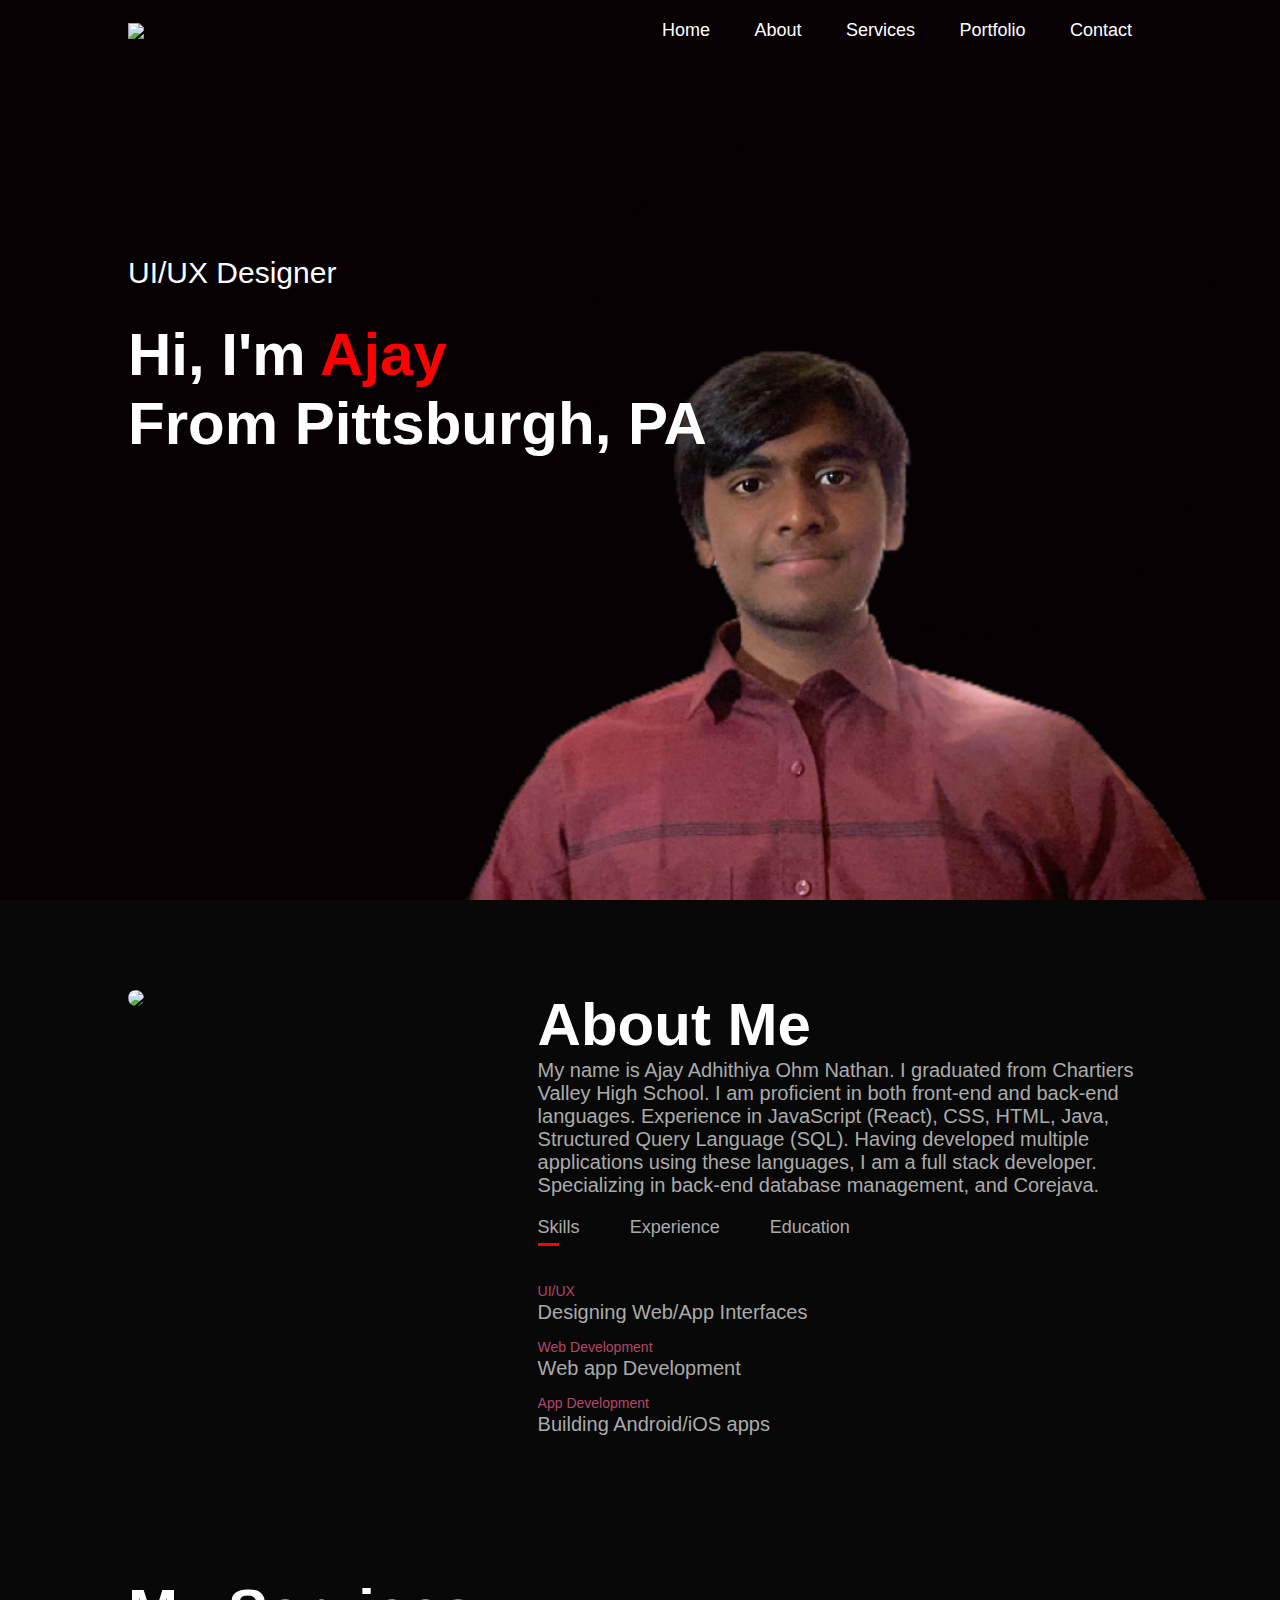
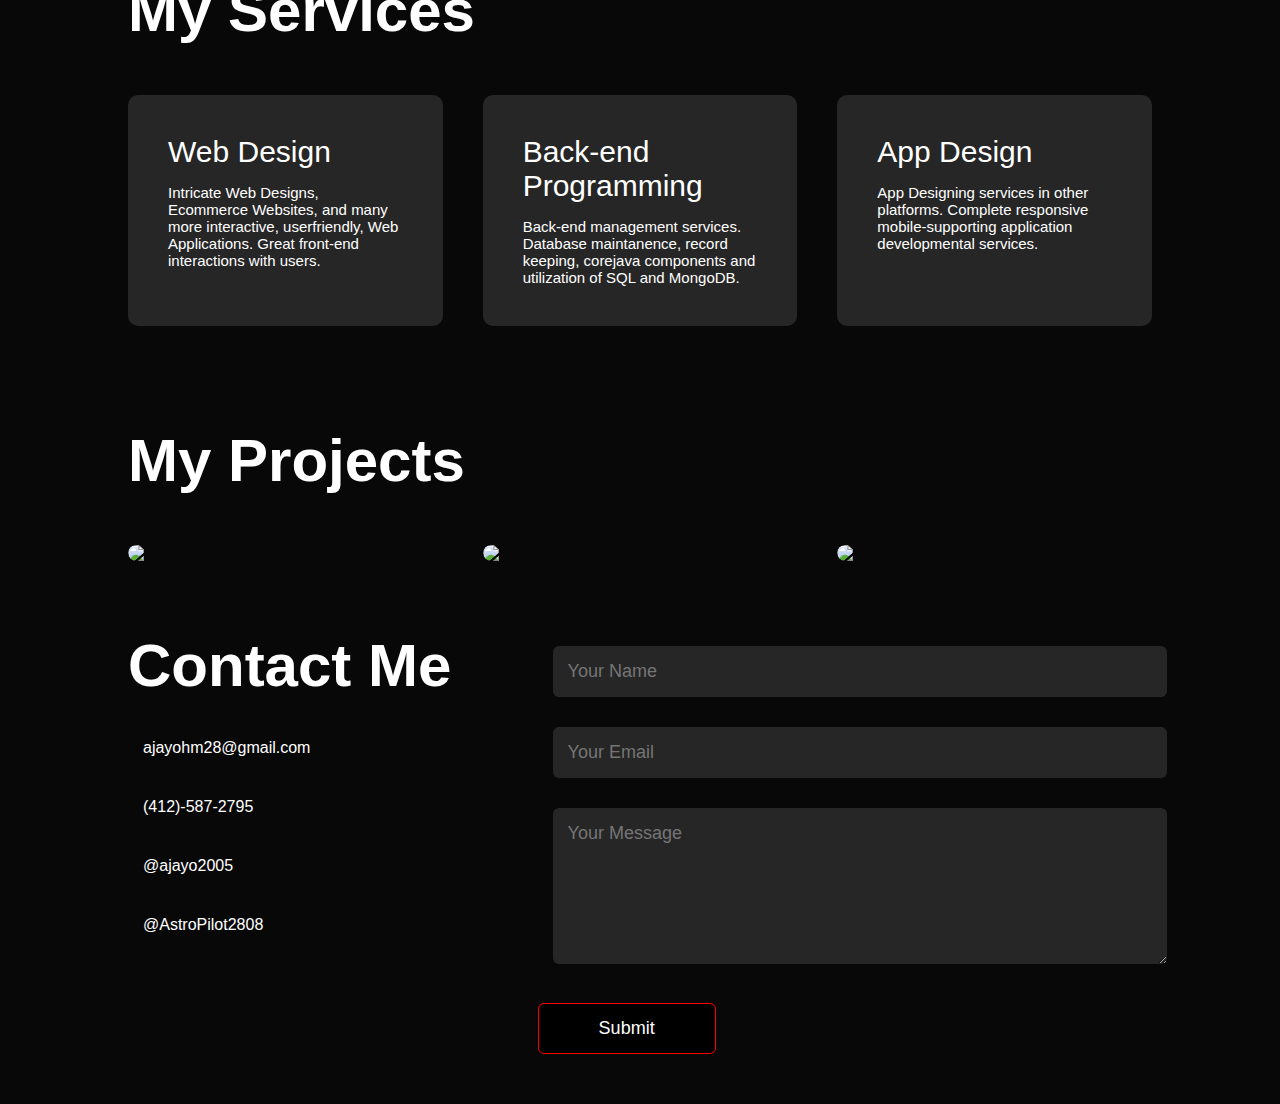
==== index.html @ 287afde4 "weather_app_pic_update" ====
<!DOCTYPE html>
<html lang="en">
    <head>
        <meta charset="UTF-8">
        <meta http-equiv="X-UA-Compatible" content="IE=edge">
        <meta name="viewport" content="width=device-width, initial-scale=1.0">
        <title>Ajay's Portfolio</title>
        <link rel="stylesheet" href="css/style.css">
        <link rel="icon" href="[data-uri]" />
        <!-- Needed for using icons easily from fontawesome.com -->
        <script src="https://kit.fontawesome.com/e09fdc17d7.js" crossorigin="anonymous"></script>        
    </head>
    <body>
        <!-- Home Section -->
        <div id="header">
            <div class="container">
                <nav>
                    <img src="images/Logo.png" class="logo">
                    <!-- ID needed for JavaScript Functions -->
                    <ul id="sidemenu">
                        <!-- After #<id name> that "link" will automatically scroll to that section of the website -->
                        <li><a href="#header">Home</a></li>
                        <li><a href="#about">About</a></li>
                        <li><a href="#services">Services</a></li>
                        <li><a href="#portfolio">Portfolio</a></li>
                        <li><a href="#contact">Contact</a></li>
                        <!-- JavaScript Function Closemenu is called on clicking of the X button -->
                        <i class="fa-solid fa-circle-xmark" onclick="closemenu()"></i>
                    </ul>
                    <!-- JavaScript Function Openmenu is called on clicking of the menu button -->
                    <i class="fa-solid fa-bars" onclick="openmenu()"></i>
                </nav>
                <div class="header-text">
                    <p>UI/UX Designer</p>
                    <h1>Hi, I'm <span>Ajay</span><br>From Pittsburgh, PA</h1>
                </div>
            </div>
        </div>
        <!-- About Section  -->
        <div id="about">
            <div class="container">
                <div class="row">
                    <div class="about-col-1">
                        <img src="images/AboutMe.jpg">
                    </div>
                    <div class="about-col-2">
                        <h1 class="sub-title">About Me</h1>
                        <p>My name is Ajay Adhithiya Ohm Nathan. I graduated from Chartiers Valley High School. I am proficient in both front-end and back-end
                            languages. Experience in JavaScript (React), CSS, HTML, Java, Structured Query Language (SQL). Having developed multiple applications
                            using these languages, I am a full stack developer. Specializing in back-end database management, and Corejava. 
                        </p>
                        <div class="tab-titles">
                            <p class="tab-links active-link" onclick="opentab('skills')">Skills</p>
                            <p class="tab-links" onclick="opentab('experience')">Experience</p>
                            <p class="tab-links" onclick="opentab('education')">Education</p>
                        </div>
                        <div>
                            <div class="tab-contents active-tab" id="skills">
                                <ul>
                                    <li><span>UI/UX</span><br>Designing Web/App Interfaces</li>
                                    <li><span>Web Development</span><br>Web app Development</li>
                                    <li><span>App Development</span><br>Building Android/iOS apps</li>
                                </ul>
                            </div>
                            <div class="tab-contents" id="experience">
                                <ul>
                                    <li><span>2022 - Present</span><br>Designing Applications and Projects self-taught!</li>
                                    <li><span>Short-Term Future</span><br>Portfolio Development with Resume Building</li>
                                    <li><span>Long-Term Future</span><br>Conduct Research and Earn Internships for Further Experience</li>
                                </ul>
                            </div>
                            <div class="tab-contents" id="education">
                                <ul>
                                    <li><span>2020-2023</span><br>Chartiers Valley High School</li>
                                    <li><span>2023-2026</span><br>BS Computer Science from University of Pittsburgh</li>
                                    <li><span>Long-Term Future</span><br>MS Computer Science and MBA Degrees from Carngie Mellon University</li>
                                </ul>
                            </div>
                        </div>
                    </div>
                </div>
            </div>
        </div>
        <!-- Services Section -->
        <div id="services">
            <div class="container">
                <h1 class="sub-title">My Services</h1>
                <div class="services-list">
                    <div>
                        <!-- Icon from Fontawesome -->
                        <i class="fa-sharp fa-solid fa-code"></i>
                        <h2>Web Design</h2>
                        <p>
                            Intricate Web Designs, Ecommerce Websites, and many more interactive, userfriendly, Web Applications. Great front-end interactions
                            with users.
                        </p>
                    </div>
                    <div>
                        <!-- Icon from Fontawesome -->
                        <i class="fa-sharp fa-solid fa-database"></i>
                        <h2>Back-end Programming</h2>
                        <p>
                            Back-end management services. Database maintanence, record keeping, corejava components and utilization of SQL and MongoDB.
                        </p>
                    </div>
                    <div>
                        <!-- Icon from Fontawesome -->
                        <i class="fa-brands fa-app-store"></i>
                        <h2>App Design</h2>
                        <p>
                            App Designing services in other platforms. Complete responsive mobile-supporting application developmental services. 
                        </p>
                    </div>
                </div>
            </div>
        </div>
        <!-- Portfolio Section -->
        <div id="portfolio">
            <div class="container">
                <h1 class="sub-title">My Projects</h1>
                <div class="work-list">
                    <div class="work">
                        <img src="images/Calculator.png" width="700">
                        <div class="layer">
                            <h3>Calculator App</h3>
                            <p>One of my very first creations. A simple calculator.</p>
                            <a href="https://ajayscalculator.netlify.app/" target="_blank"><i class="fas fa-external-link-alt"></i></a>
                        </div>
                    </div>
                    <div class="work">
                        <img src="images/Work2.png" width="700">
                        <div class="layer">
                            <h3>Stopwatch</h3>
                            <p>My very first project using React JS. A basic stopwatch with high precision.</p>
                            <a href="https://ajaysstopwatch.netlify.app/" target="_blank"><i class="fas fa-external-link-alt"></i></a>
                        </div>
                    </div>
                    <div class="work">
                        <img src="images/weatherappfinalize.png" width="700">
                        <div class="layer">
                            <h3>Weather App</h3>
                            <p>A complex react project utilizing REST APIs and includes TailWind CSS for styling.</p>
                            <a href="https://ajaysweather.netlify.app/" target="_blank"><i class="fas fa-external-link-alt"></i></a>
                        </div>
                    </div>
                </div>
            </div>
        </div>
<!-- Contact Section -->
<div id="contact">
    <div class="container">
        <div class="row">
            <div class="contact-left">
                <h1 class="sub-title">Contact Me</h1>
                <p><i class="fa-solid fa-envelope"></i>  ajayohm28@gmail.com</p>
                <p><i class="fa-solid fa-phone"></i>  (412)-587-2795</p>
                <p><i class="fa-brands fa-snapchat"></i>  @ajayo2005</p>
                <a href="https://github.com/AstroPilot2808" target="_blank"><p><i class="fa-brands fa-github"></i>  @AstroPilot2808</p></a>
            </div>
            <div class="contact-right">
                <form name="submit-to-google-sheet">
                    <input type="text" name="Name" placeholder="Your Name" required>
                    <input type="email" name="Email" placeholder="Your Email" required>
                    <textarea name="Message" rows="6" placeholder="Your Message"></textarea>
                    <button type="submit" class="btn btn2">Submit</button>
                </form>
                <span id="msg"></span>
            </div>
        </div>
    </div>
    <div class="copyright">
        <p></p>
    </div>
</div>
<!-- Linking to JavaScript File -->
<script src="scripts\responsive.js" type="text/javascript"></script>
</body>
</html>
---- css/style.css ----
*{
    margin: 0;
    padding: 0;
    font-family: 'Poppins', sans-serif;
    box-sizing: border-box;
}
/* Used for smooth scrolling when clicking on Nav Buttons */
html{
    scroll-behavior: smooth;
}
body{
    background: #080808;
    color: #fff;
}

/* Home Section Styling */
/* Header ID includes parallax effect for Main BG Picture*/
#header{
    width: 100%;
    height: 100vh;
    background-image: url(MainBG.jpg); 
    background-size: cover;
    background-position:center;
    background-attachment: fixed;
    background-repeat: no-repeat;
}
.container{
    padding: 10px 10%;

}

nav{
    display: flex;
    align-items:center;
    justify-content: space-between;
    flex-wrap: wrap;

}
.logo{
    width: 400px;
}
nav ul li{
    display: inline-block;
    list-style: none;
    margin: 10px 20px;
}
nav ul li a{
    color: white;
    text-decoration: none;
    font-size: 18px;
    position:relative;
}
nav ul li a::after{
    content: '';
    width: 0;
    /* Width is 0 percent so that line is hidden until hovered over */
    height: 3px;
    background: #ff004f;
    position: absolute;
    left:0;
    bottom: -6px;
    transition: 0.5s;
    /* We use transition so that hover animation is smooth */
}
nav ul li a:hover::after{
    width:100%
    /* Now line will be visible */
}
.header-text{
    margin-top: 20%;
    font-size: 30px;
}
.header-text h1{
    font-size: 60px;
    margin-top: 30px;
}
.header-text h1 span{
    color: red;

}

/* About Section Styling */
#about{
    padding: 80px 0;
    color: #ababab;
}
.row{
    display: flex;
    justify-content: space-between;
    flex-wrap: wrap;
}
.about-col-1{
    flex-basis: 35%;
}
.about-col-1 img{
    width: 100%;
    border-radius: 15px;
}
.about-col-2{
    flex-basis: 60%;
    font-size: 20px;

}
.sub-title{
    font-size: 60px;
    font-weight: 600;
    color: white;
}
.tab-titles{
    display: flex;
    margin: 20px 0 40px;
}
.tab-links{
    margin-right: 50px;
    font-size: 18px;
    font-weight: 500;
    cursor: pointer;
    position: relative;
}
.tab-links::after{
    content: '';
    width: 0;
    height: 3px;
    background: red;
    position: absolute;
    left: 0;
    bottom: -8px;
    transition: 0.5s;
}
.tab-links.active-link::after{
    width: 50%;
}
.tab-contents ul li{
    list-style: none;
    margin: 10px 0;
}
.tab-contents ul li span{
    color: #b54769;
    font-size: 14px;
}
.tab-contents{
    display: none;
}
.tab-contents.active-tab{
    display: block;
}
/* Services Section Styling */
#services{
    padding: 30px 0;
}
.services-list{
    display: grid;
    grid-template-columns: repeat(auto-fit, minmax(250px, 1fr));
    grid-gap: 40px;
    margin-top: 50px;
}
.services-list div{
    background: #262626;
    padding: 40px;
    font-size: 13px;
    font-weight: 300;
    border-radius: 10px;
    transition: background-color 0.5s, transform 0.5s
}
.services-list div i{
    font-size: 50px;
    margin-bottom: 30px;
}
.services-list div h2{
    font-size: 30px;
    font-weight: 500;
    margin-bottom: 15px;
}
.services-list div p{
    text-decoration: none;
    color: #fff;
    font-size: 15px;
}
.services-list div a{
    text-decoration: none;
    color: #fff;
    font-size: 15px;
    margin-top: 20px;
    display: inline-block;
}
.services-list div:hover{
    background-color: #ff004f;
    transform: translateY(-10px)
}
/* Portfolio Section Styling */
#portfolio{
    padding: 50px 0;

}
.work-list{
    display: grid;
    grid-template-columns: repeat(auto-fit, minmax(250px, 1fr));
    grid-gap: 40px;
    margin-top: 50px;
}
.work{
    border-radius: 10px;
    position:relative;
    overflow:hidden;
}
.work img{
    width: 100%;
    border-radius: 10px;
    display: block;
    transition: transform 0.5s;
}
.work:hover img{
    transform: scale(1.1);
}
.layer{
    width: 100%;
    height: 0;
    background: linear-gradient(rgba(0,0,0,0.6), #ff004f);
    border-radius: 10px;
    position: absolute;
    left: 0;
    bottom: 0;
    overflow: hidden;
    display: flex;
    align-items: center;
    justify-content: center;
    flex-direction: column;
    padding: 0 40px;
    text-align: center;
    font-size: 14px;
    transition: height 0.5s;
}
.layer h3{
    font-weight: 500;
    margin-bottom: 20px;
    font-size: 30px;

}
.layer p{
    font-size: 20px;
}
.layer a{
    margin-top: 20px;
    color: red;
    text-decoration: none;
    font-size: 18px;
    line-height:60px;
    background: #fff;
    width: 60px;
    height: 60px;
    border-radius: 50%;
    text-align: center;
}
.work:hover .layer{
    height: 100%;
}
.btn{
    display: block;
    margin: 50px auto;
    width: fit-content;
    border: 1px solid red;
    padding: 14px 50px;
    border-radius: 6px;
    text-decoration: none;
    color: white;
    background-color: black;
    transition: background 0.5s;
}
.btn:hover{
    background: red;

}
.btn.btn2{
    display: inline-block;
}
/* Contact Styling Section */
.contact-left{
    flex-basis: 35%;
}
.contact-right{
    flex-basis: 60%;
}
.contact-left p{
    margin-top: 30px;
}
.contact-left i{
    color: red;
    margin-right: 15px;
    font-size: 25px;
}
.contact-left a{
    text-decoration: none;
    color: white;
}
contact-right{
    width: 100%;
}
form input, form textarea{
    width: 100%;
    border: 0;
    outline: none;
    background: #262626;
    padding: 15px;
    margin: 15px;
    color: #fff;
    font-size: 18px;
    border-radius: 6px;
}
form .btn2{
    padding: 14px 60px;
    font-size: 18px;
    margin-top: 20px;
    cursor: pointer;
}
/* CSS For Small Screen (Mobiles) */
nav .fa-solid{
    display: none;
}

@media only screen and (max-width: 600px){
    #header{
        background-image: url(PhoneBG.jpg);
        /*To Turn off Parallax Scrolling for tablets and phones due to issues!*/
        background-attachment: scroll;
    }
    #header img{
        width: 250px;
    }
    .header-text{
        margin-top: 100%;
        font-size: 16px;
    }
    .header-text h1{
        font-size: 30px;
    }
    nav .fa-solid{
        font-size: 25px;
        display: block;
    }
    nav ul{
        background: red;
        position: fixed;
        top: 0;
        /* Width is 200px, so by adding right: -200, the menu will move right 200px and make it hidden */
        right: -160px;
        width: 160px;
        height: 100vh;
        padding-top: 50px;
        z-index: 2;
        transition: right 0.5s;

    }
    nav ul li{
        display: block;
        margin: 25px;
    }
    nav ul .fa-solid{
        position: absolute;
        top: 25px;
        left: 25px;
        cursor: pointer;
    }
    sub-title{
        font-size: 40px;
    }
    .about-col-1, .about-col-2{
        flex-basis: 100%;

    }
    .about-col-1{
        margin-bottom: 30px;
    }
    .about-col-2{
        font-size: 14px;
    }
    .tab-links{
        font-size: 16px;
        margin-right: 20px;
    }
    .contact-left, .contact-right{
        flex-basis: 100%;
    }
}
#msg{
    color: #61b752;
    margin-top: -40px;
    display: block;
}
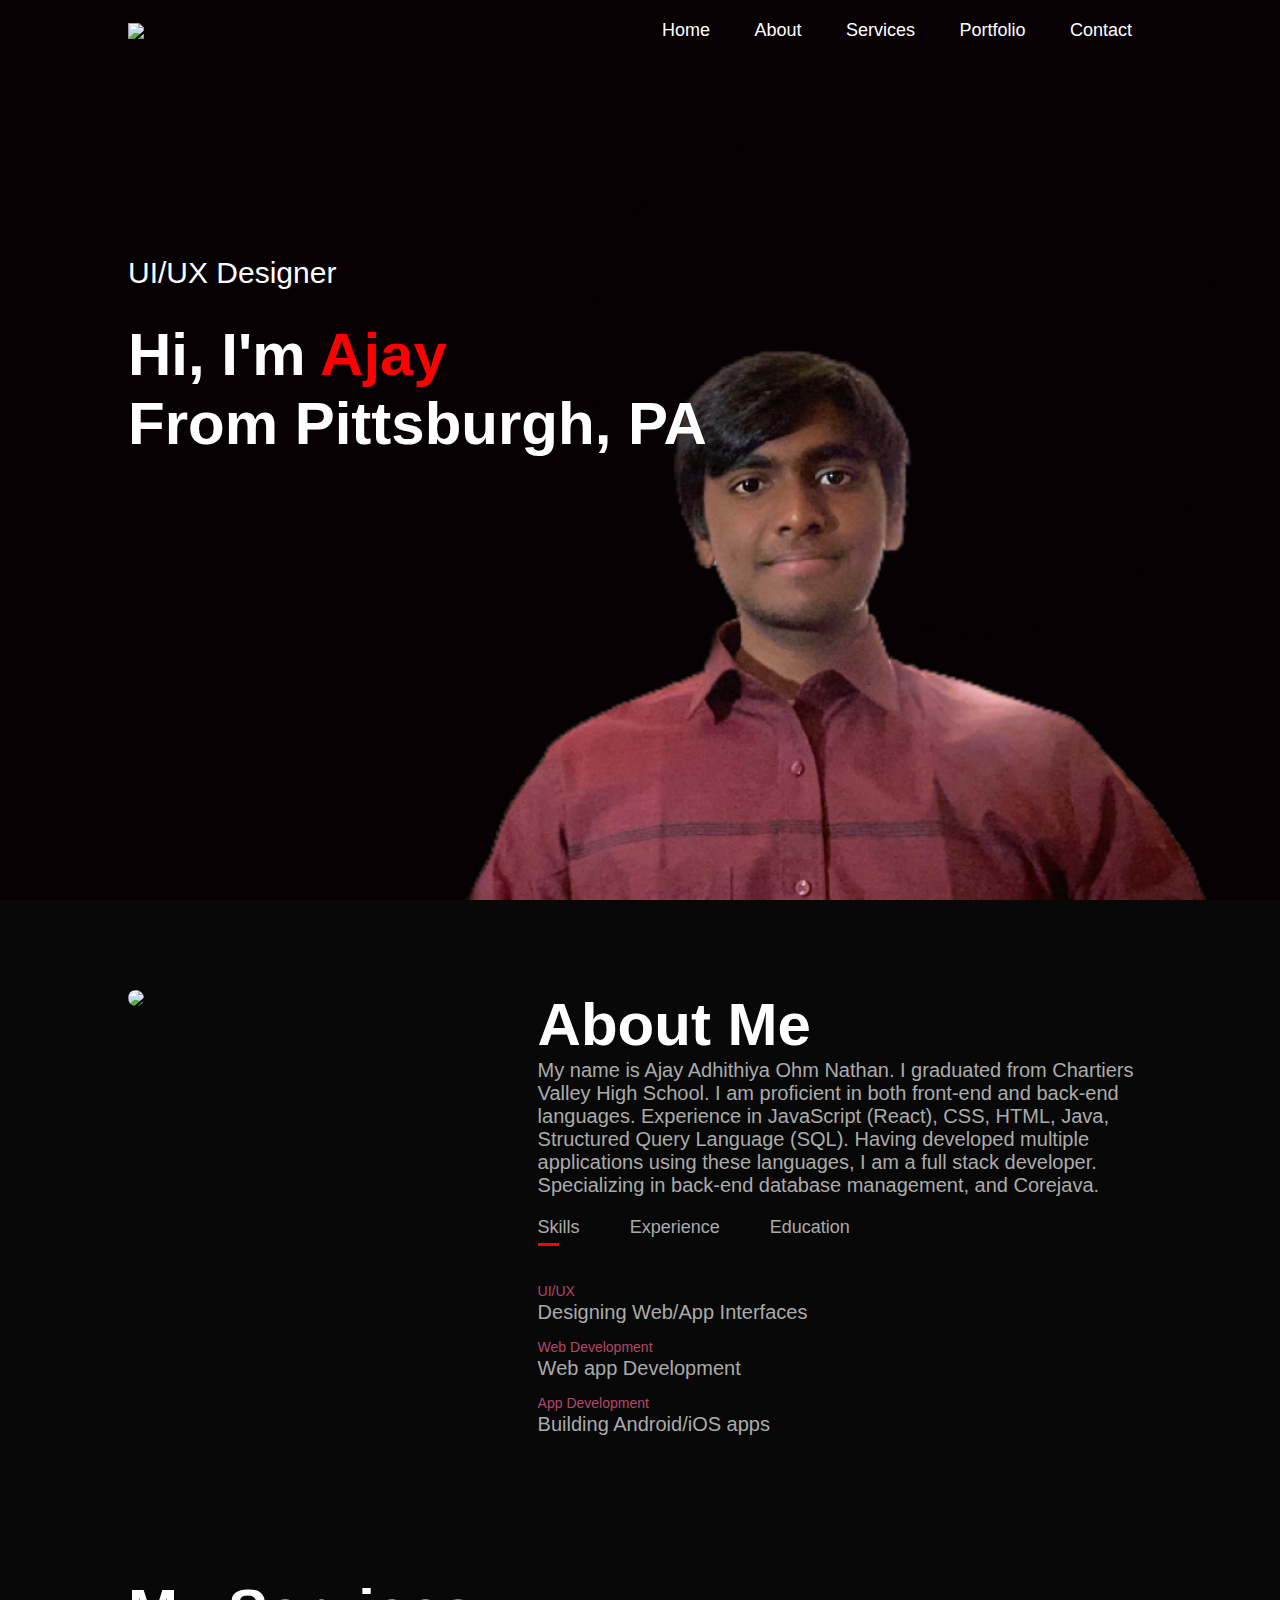
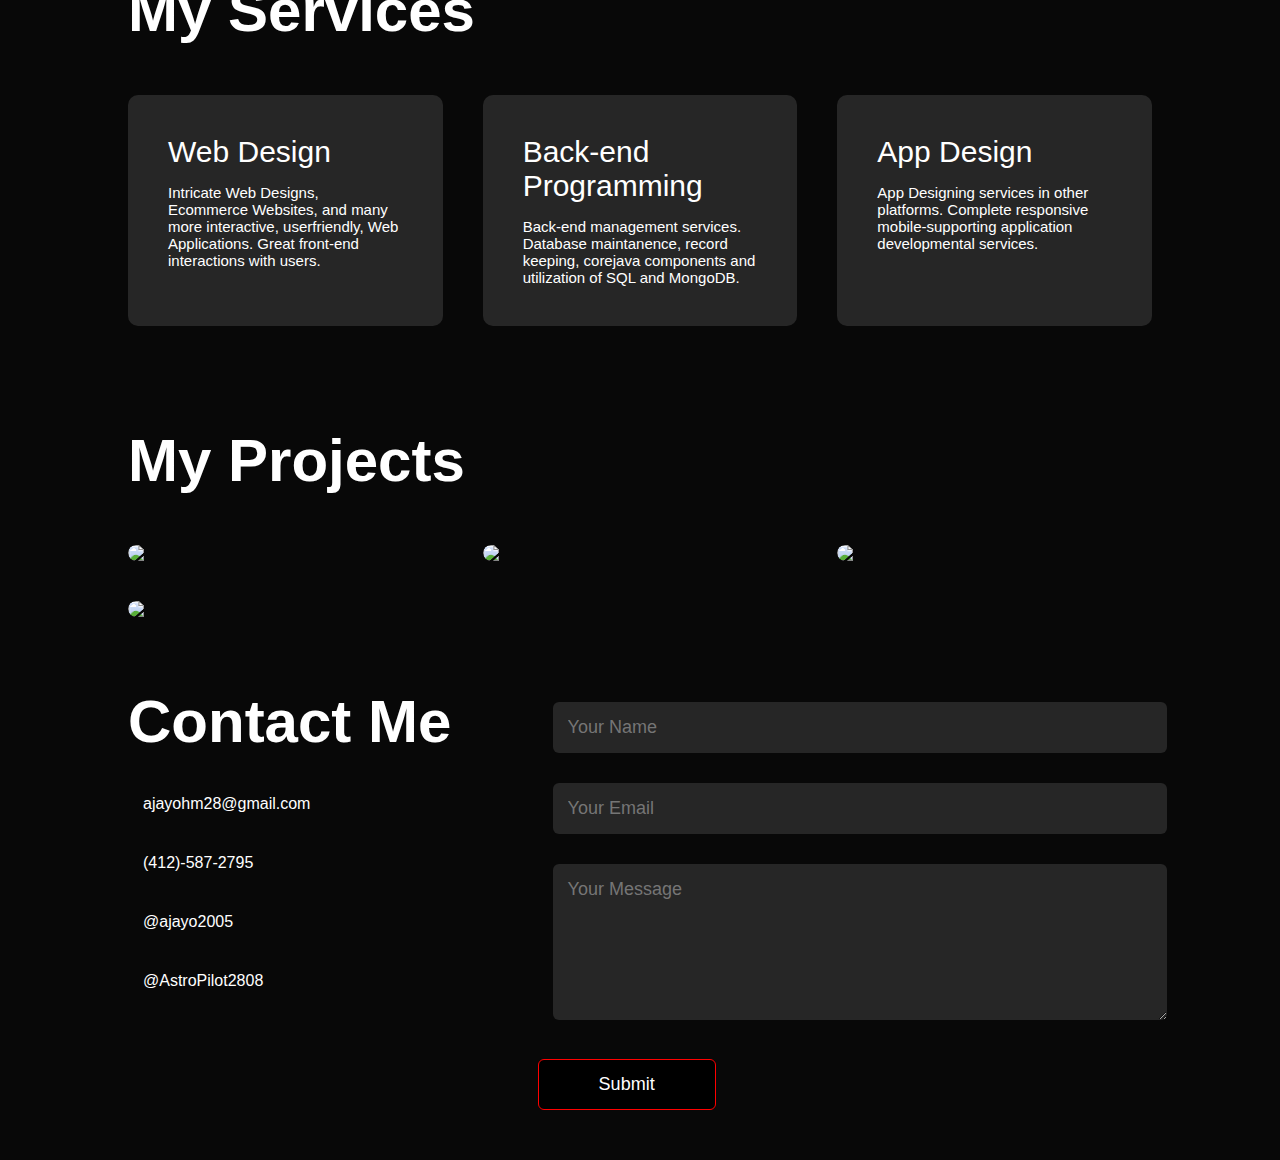
==== commit 02f5c194: "tacademy_pic_update" ====
--- a/index.html
+++ b/index.html
@@ -143,6 +143,14 @@
                             <a href="https://ajaysweather.netlify.app/" target="_blank"><i class="fas fa-external-link-alt"></i></a>
                         </div>
                     </div>
+                    <div class="work">
+                        <img src="images/tacademy.png" width="700">
+                        <div class="layer">
+                            <h3>TAcademy</h3>
+                            <p>Educational WebTool to bring education to every child. Under development...</p>
+                            <a href="https://tacademy.netlify.app/" target="_blank"><i class="fas fa-external-link-alt"></i></a>
+                        </div>
+                    </div>
                 </div>
             </div>
         </div>
--- a/css/style.css
+++ b/css/style.css
@@ -192,12 +192,13 @@
     padding: 50px 0;
 
 }
-.work-list{
+.work-list {
     display: grid;
-    grid-template-columns: repeat(auto-fit, minmax(250px, 1fr));
+    grid-template-columns: repeat(3, minmax(250px, 1fr)); /* Update column count to 3 */
     grid-gap: 40px;
     margin-top: 50px;
-}
+  }
+  
 .work{
     border-radius: 10px;
     position:relative;
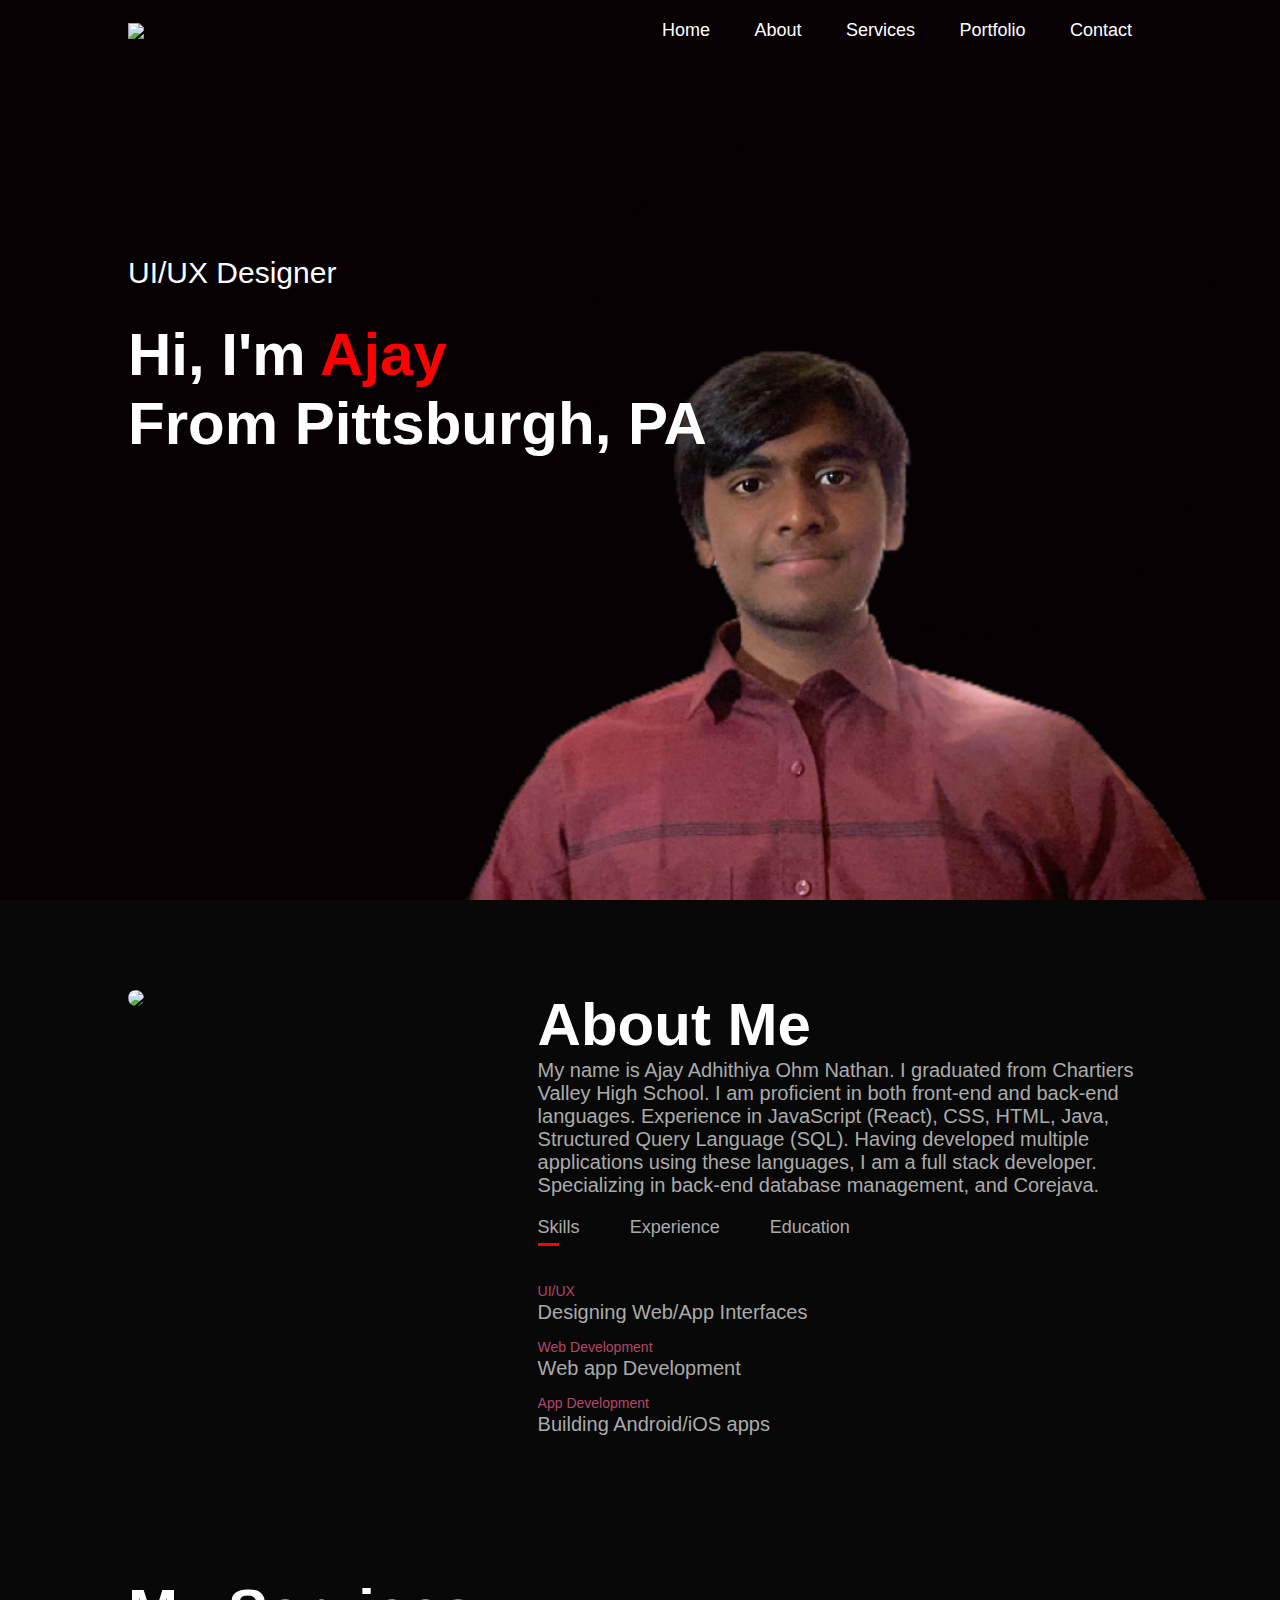
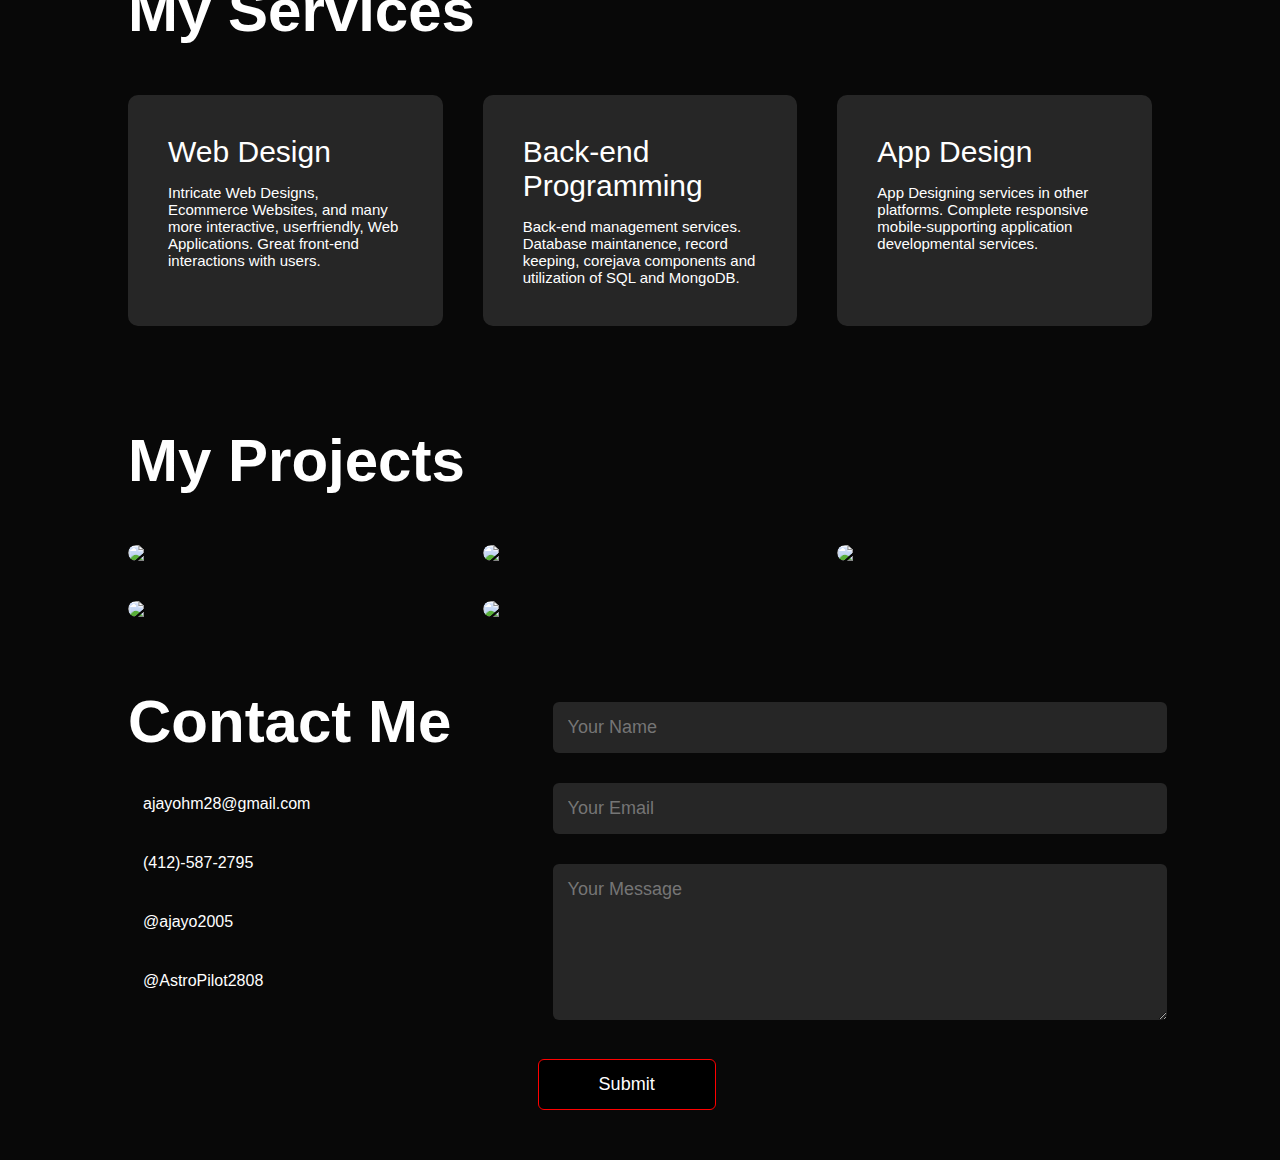
==== commit 36fa1a8e: "aprlstats_page_update" ====
--- a/index.html
+++ b/index.html
@@ -1,186 +1,213 @@
 <!DOCTYPE html>
 <html lang="en">
-    <head>
-        <meta charset="UTF-8">
-        <meta http-equiv="X-UA-Compatible" content="IE=edge">
-        <meta name="viewport" content="width=device-width, initial-scale=1.0">
-        <title>Ajay's Portfolio</title>
-        <link rel="stylesheet" href="css/style.css">
-        <link rel="icon" href="[data-uri]" />
-        <!-- Needed for using icons easily from fontawesome.com -->
-        <script src="https://kit.fontawesome.com/e09fdc17d7.js" crossorigin="anonymous"></script>        
-    </head>
-    <body>
-        <!-- Home Section -->
-        <div id="header">
-            <div class="container">
-                <nav>
-                    <img src="images/Logo.png" class="logo">
-                    <!-- ID needed for JavaScript Functions -->
-                    <ul id="sidemenu">
-                        <!-- After #<id name> that "link" will automatically scroll to that section of the website -->
-                        <li><a href="#header">Home</a></li>
-                        <li><a href="#about">About</a></li>
-                        <li><a href="#services">Services</a></li>
-                        <li><a href="#portfolio">Portfolio</a></li>
-                        <li><a href="#contact">Contact</a></li>
-                        <!-- JavaScript Function Closemenu is called on clicking of the X button -->
-                        <i class="fa-solid fa-circle-xmark" onclick="closemenu()"></i>
-                    </ul>
-                    <!-- JavaScript Function Openmenu is called on clicking of the menu button -->
-                    <i class="fa-solid fa-bars" onclick="openmenu()"></i>
-                </nav>
-                <div class="header-text">
-                    <p>UI/UX Designer</p>
-                    <h1>Hi, I'm <span>Ajay</span><br>From Pittsburgh, PA</h1>
-                </div>
-            </div>
-        </div>
-        <!-- About Section  -->
-        <div id="about">
-            <div class="container">
-                <div class="row">
-                    <div class="about-col-1">
-                        <img src="images/AboutMe.jpg">
-                    </div>
-                    <div class="about-col-2">
-                        <h1 class="sub-title">About Me</h1>
-                        <p>My name is Ajay Adhithiya Ohm Nathan. I graduated from Chartiers Valley High School. I am proficient in both front-end and back-end
-                            languages. Experience in JavaScript (React), CSS, HTML, Java, Structured Query Language (SQL). Having developed multiple applications
-                            using these languages, I am a full stack developer. Specializing in back-end database management, and Corejava. 
-                        </p>
-                        <div class="tab-titles">
-                            <p class="tab-links active-link" onclick="opentab('skills')">Skills</p>
-                            <p class="tab-links" onclick="opentab('experience')">Experience</p>
-                            <p class="tab-links" onclick="opentab('education')">Education</p>
+
+<head>
+    <meta charset="UTF-8">
+    <meta http-equiv="X-UA-Compatible" content="IE=edge">
+    <meta name="viewport" content="width=device-width, initial-scale=1.0">
+    <title>Ajay's Portfolio</title>
+    <link rel="stylesheet" href="css/style.css">
+    <link rel="icon"
+        href="[data-uri]" />
+    <!-- Needed for using icons easily from fontawesome.com -->
+    <script src="https://kit.fontawesome.com/e09fdc17d7.js" crossorigin="anonymous"></script>
+</head>
+
+<body>
+    <!-- Home Section -->
+    <div id="header">
+        <div class="container">
+            <nav>
+                <img src="images/Logo.png" class="logo">
+                <!-- ID needed for JavaScript Functions -->
+                <ul id="sidemenu">
+                    <!-- After #<id name> that "link" will automatically scroll to that section of the website -->
+                    <li><a href="#header">Home</a></li>
+                    <li><a href="#about">About</a></li>
+                    <li><a href="#services">Services</a></li>
+                    <li><a href="#portfolio">Portfolio</a></li>
+                    <li><a href="#contact">Contact</a></li>
+                    <!-- JavaScript Function Closemenu is called on clicking of the X button -->
+                    <i class="fa-solid fa-circle-xmark" onclick="closemenu()"></i>
+                </ul>
+                <!-- JavaScript Function Openmenu is called on clicking of the menu button -->
+                <i class="fa-solid fa-bars" onclick="openmenu()"></i>
+            </nav>
+            <div class="header-text">
+                <p>UI/UX Designer</p>
+                <h1>Hi, I'm <span>Ajay</span><br>From Pittsburgh, PA</h1>
+            </div>
+        </div>
+    </div>
+    <!-- About Section  -->
+    <div id="about">
+        <div class="container">
+            <div class="row">
+                <div class="about-col-1">
+                    <img src="images/AboutMe.jpg">
+                </div>
+                <div class="about-col-2">
+                    <h1 class="sub-title">About Me</h1>
+                    <p>My name is Ajay Adhithiya Ohm Nathan. I graduated from Chartiers Valley High School. I am
+                        proficient in both front-end and back-end
+                        languages. Experience in JavaScript (React), CSS, HTML, Java, Structured Query Language (SQL).
+                        Having developed multiple applications
+                        using these languages, I am a full stack developer. Specializing in back-end database
+                        management, and Corejava.
+                    </p>
+                    <div class="tab-titles">
+                        <p class="tab-links active-link" onclick="opentab('skills')">Skills</p>
+                        <p class="tab-links" onclick="opentab('experience')">Experience</p>
+                        <p class="tab-links" onclick="opentab('education')">Education</p>
+                    </div>
+                    <div>
+                        <div class="tab-contents active-tab" id="skills">
+                            <ul>
+                                <li><span>UI/UX</span><br>Designing Web/App Interfaces</li>
+                                <li><span>Web Development</span><br>Web app Development</li>
+                                <li><span>App Development</span><br>Building Android/iOS apps</li>
+                            </ul>
                         </div>
-                        <div>
-                            <div class="tab-contents active-tab" id="skills">
-                                <ul>
-                                    <li><span>UI/UX</span><br>Designing Web/App Interfaces</li>
-                                    <li><span>Web Development</span><br>Web app Development</li>
-                                    <li><span>App Development</span><br>Building Android/iOS apps</li>
-                                </ul>
-                            </div>
-                            <div class="tab-contents" id="experience">
-                                <ul>
-                                    <li><span>2022 - Present</span><br>Designing Applications and Projects self-taught!</li>
-                                    <li><span>Short-Term Future</span><br>Portfolio Development with Resume Building</li>
-                                    <li><span>Long-Term Future</span><br>Conduct Research and Earn Internships for Further Experience</li>
-                                </ul>
-                            </div>
-                            <div class="tab-contents" id="education">
-                                <ul>
-                                    <li><span>2020-2023</span><br>Chartiers Valley High School</li>
-                                    <li><span>2023-2026</span><br>BS Computer Science from University of Pittsburgh</li>
-                                    <li><span>Long-Term Future</span><br>MS Computer Science and MBA Degrees from Carngie Mellon University</li>
-                                </ul>
-                            </div>
+                        <div class="tab-contents" id="experience">
+                            <ul>
+                                <li><span>2022 - Present</span><br>Designing Applications and Projects self-taught!</li>
+                                <li><span>Short-Term Future</span><br>Portfolio Development with Resume Building</li>
+                                <li><span>Long-Term Future</span><br>Conduct Research and Earn Internships for Further
+                                    Experience</li>
+                            </ul>
                         </div>
-                    </div>
-                </div>
-            </div>
-        </div>
-        <!-- Services Section -->
-        <div id="services">
-            <div class="container">
-                <h1 class="sub-title">My Services</h1>
-                <div class="services-list">
-                    <div>
-                        <!-- Icon from Fontawesome -->
-                        <i class="fa-sharp fa-solid fa-code"></i>
-                        <h2>Web Design</h2>
-                        <p>
-                            Intricate Web Designs, Ecommerce Websites, and many more interactive, userfriendly, Web Applications. Great front-end interactions
-                            with users.
-                        </p>
-                    </div>
-                    <div>
-                        <!-- Icon from Fontawesome -->
-                        <i class="fa-sharp fa-solid fa-database"></i>
-                        <h2>Back-end Programming</h2>
-                        <p>
-                            Back-end management services. Database maintanence, record keeping, corejava components and utilization of SQL and MongoDB.
-                        </p>
-                    </div>
-                    <div>
-                        <!-- Icon from Fontawesome -->
-                        <i class="fa-brands fa-app-store"></i>
-                        <h2>App Design</h2>
-                        <p>
-                            App Designing services in other platforms. Complete responsive mobile-supporting application developmental services. 
-                        </p>
-                    </div>
-                </div>
-            </div>
-        </div>
-        <!-- Portfolio Section -->
-        <div id="portfolio">
-            <div class="container">
-                <h1 class="sub-title">My Projects</h1>
-                <div class="work-list">
-                    <div class="work">
-                        <img src="images/Calculator.png" width="700">
-                        <div class="layer">
-                            <h3>Calculator App</h3>
-                            <p>One of my very first creations. A simple calculator.</p>
-                            <a href="https://ajayscalculator.netlify.app/" target="_blank"><i class="fas fa-external-link-alt"></i></a>
+                        <div class="tab-contents" id="education">
+                            <ul>
+                                <li><span>2020-2023</span><br>Chartiers Valley High School</li>
+                                <li><span>2023-2026</span><br>BS Computer Science from University of Pittsburgh</li>
+                                <li><span>Long-Term Future</span><br>MS Computer Science and MBA Degrees from Carngie
+                                    Mellon University</li>
+                            </ul>
                         </div>
                     </div>
-                    <div class="work">
-                        <img src="images/Work2.png" width="700">
-                        <div class="layer">
-                            <h3>Stopwatch</h3>
-                            <p>My very first project using React JS. A basic stopwatch with high precision.</p>
-                            <a href="https://ajaysstopwatch.netlify.app/" target="_blank"><i class="fas fa-external-link-alt"></i></a>
-                        </div>
-                    </div>
-                    <div class="work">
-                        <img src="images/weatherappfinalize.png" width="700">
-                        <div class="layer">
-                            <h3>Weather App</h3>
-                            <p>A complex react project utilizing REST APIs and includes TailWind CSS for styling.</p>
-                            <a href="https://ajaysweather.netlify.app/" target="_blank"><i class="fas fa-external-link-alt"></i></a>
-                        </div>
-                    </div>
-                    <div class="work">
-                        <img src="images/tacademy.png" width="700">
-                        <div class="layer">
-                            <h3>TAcademy</h3>
-                            <p>Educational WebTool to bring education to every child. Under development...</p>
-                            <a href="https://tacademy.netlify.app/" target="_blank"><i class="fas fa-external-link-alt"></i></a>
-                        </div>
-                    </div>
-                </div>
-            </div>
-        </div>
-<!-- Contact Section -->
-<div id="contact">
-    <div class="container">
-        <div class="row">
-            <div class="contact-left">
-                <h1 class="sub-title">Contact Me</h1>
-                <p><i class="fa-solid fa-envelope"></i>  ajayohm28@gmail.com</p>
-                <p><i class="fa-solid fa-phone"></i>  (412)-587-2795</p>
-                <p><i class="fa-brands fa-snapchat"></i>  @ajayo2005</p>
-                <a href="https://github.com/AstroPilot2808" target="_blank"><p><i class="fa-brands fa-github"></i>  @AstroPilot2808</p></a>
-            </div>
-            <div class="contact-right">
-                <form name="submit-to-google-sheet">
-                    <input type="text" name="Name" placeholder="Your Name" required>
-                    <input type="email" name="Email" placeholder="Your Email" required>
-                    <textarea name="Message" rows="6" placeholder="Your Message"></textarea>
-                    <button type="submit" class="btn btn2">Submit</button>
-                </form>
-                <span id="msg"></span>
-            </div>
-        </div>
-    </div>
-    <div class="copyright">
-        <p></p>
-    </div>
-</div>
-<!-- Linking to JavaScript File -->
-<script src="scripts\responsive.js" type="text/javascript"></script>
+                </div>
+            </div>
+        </div>
+    </div>
+    <!-- Services Section -->
+    <div id="services">
+        <div class="container">
+            <h1 class="sub-title">My Services</h1>
+            <div class="services-list">
+                <div>
+                    <!-- Icon from Fontawesome -->
+                    <i class="fa-sharp fa-solid fa-code"></i>
+                    <h2>Web Design</h2>
+                    <p>
+                        Intricate Web Designs, Ecommerce Websites, and many more interactive, userfriendly, Web
+                        Applications. Great front-end interactions
+                        with users.
+                    </p>
+                </div>
+                <div>
+                    <!-- Icon from Fontawesome -->
+                    <i class="fa-sharp fa-solid fa-database"></i>
+                    <h2>Back-end Programming</h2>
+                    <p>
+                        Back-end management services. Database maintanence, record keeping, corejava components and
+                        utilization of SQL and MongoDB.
+                    </p>
+                </div>
+                <div>
+                    <!-- Icon from Fontawesome -->
+                    <i class="fa-brands fa-app-store"></i>
+                    <h2>App Design</h2>
+                    <p>
+                        App Designing services in other platforms. Complete responsive mobile-supporting application
+                        developmental services.
+                    </p>
+                </div>
+            </div>
+        </div>
+    </div>
+    <!-- Portfolio Section -->
+    <div id="portfolio">
+        <div class="container">
+            <h1 class="sub-title">My Projects</h1>
+            <div class="work-list">
+                <div class="work">
+                    <img src="images/Calculator.png" width="700">
+                    <div class="layer">
+                        <h3>Calculator App</h3>
+                        <p>One of my very first creations. A simple calculator.</p>
+                        <a href="https://ajayscalculator.netlify.app/" target="_blank"><i
+                                class="fas fa-external-link-alt"></i></a>
+                    </div>
+                </div>
+                <div class="work">
+                    <img src="images/Work2.png" width="700">
+                    <div class="layer">
+                        <h3>Stopwatch</h3>
+                        <p>My very first project using React JS. A basic stopwatch with high precision.</p>
+                        <a href="https://ajaysstopwatch.netlify.app/" target="_blank"><i
+                                class="fas fa-external-link-alt"></i></a>
+                    </div>
+                </div>
+                <div class="work">
+                    <img src="images/weatherappfinalize.png" width="700">
+                    <div class="layer">
+                        <h3>Weather App</h3>
+                        <p>A complex react project utilizing REST APIs and includes TailWind CSS for styling.</p>
+                        <a href="https://ajaysweather.netlify.app/" target="_blank"><i
+                                class="fas fa-external-link-alt"></i></a>
+                    </div>
+                </div>
+                <div class="work">
+                    <img src="images/tacademy.png" width="700">
+                    <div class="layer">
+                        <h3>TAcademy</h3>
+                        <p>Educational WebTool to bring education to every child. Under development...</p>
+                        <a href="https://tacademy.netlify.app/" target="_blank"><i
+                                class="fas fa-external-link-alt"></i></a>
+                    </div>
+                </div>
+                <div class="work">
+                    <img src="images/APRLStats.png" width="700">
+                    <div class="layer">
+                        <h3>APRLStats</h3>
+                        <p>Ajay-Prajith Rocket League Sideswipe statistics page.</p>
+                        <a href="https://aprlstats.netlify.app/" target="_blank"><i
+                                class="fas fa-external-link-alt"></i></a>
+                    </div>
+                </div>
+            </div>
+        </div>
+    </div>
+    <!-- Contact Section -->
+    <div id="contact">
+        <div class="container">
+            <div class="row">
+                <div class="contact-left">
+                    <h1 class="sub-title">Contact Me</h1>
+                    <p><i class="fa-solid fa-envelope"></i> ajayohm28@gmail.com</p>
+                    <p><i class="fa-solid fa-phone"></i> (412)-587-2795</p>
+                    <p><i class="fa-brands fa-snapchat"></i> @ajayo2005</p>
+                    <a href="https://github.com/AstroPilot2808" target="_blank">
+                        <p><i class="fa-brands fa-github"></i> @AstroPilot2808</p>
+                    </a>
+                </div>
+                <div class="contact-right">
+                    <form name="submit-to-google-sheet">
+                        <input type="text" name="Name" placeholder="Your Name" required>
+                        <input type="email" name="Email" placeholder="Your Email" required>
+                        <textarea name="Message" rows="6" placeholder="Your Message"></textarea>
+                        <button type="submit" class="btn btn2">Submit</button>
+                    </form>
+                    <span id="msg"></span>
+                </div>
+            </div>
+        </div>
+        <div class="copyright">
+            <p></p>
+        </div>
+    </div>
+    <!-- Linking to JavaScript File -->
+    <script src="scripts\responsive.js" type="text/javascript"></script>
 </body>
+
 </html>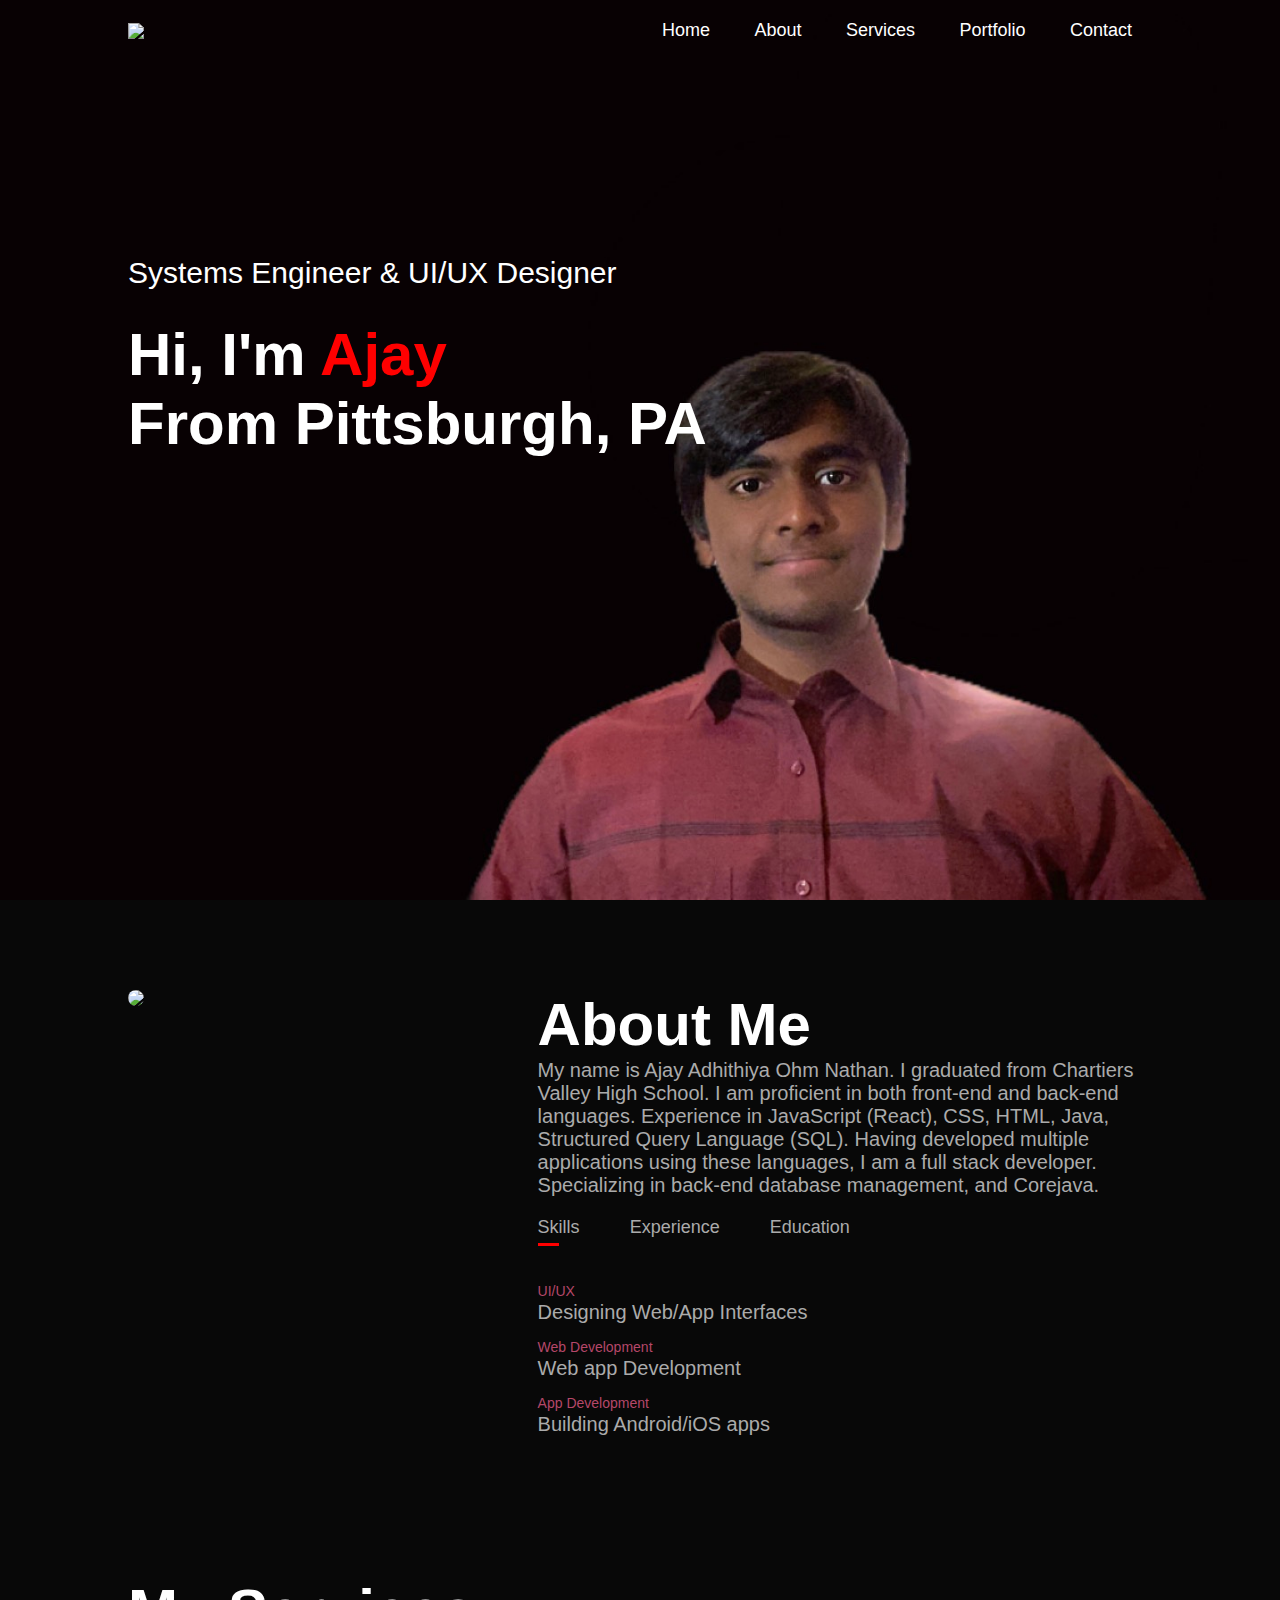
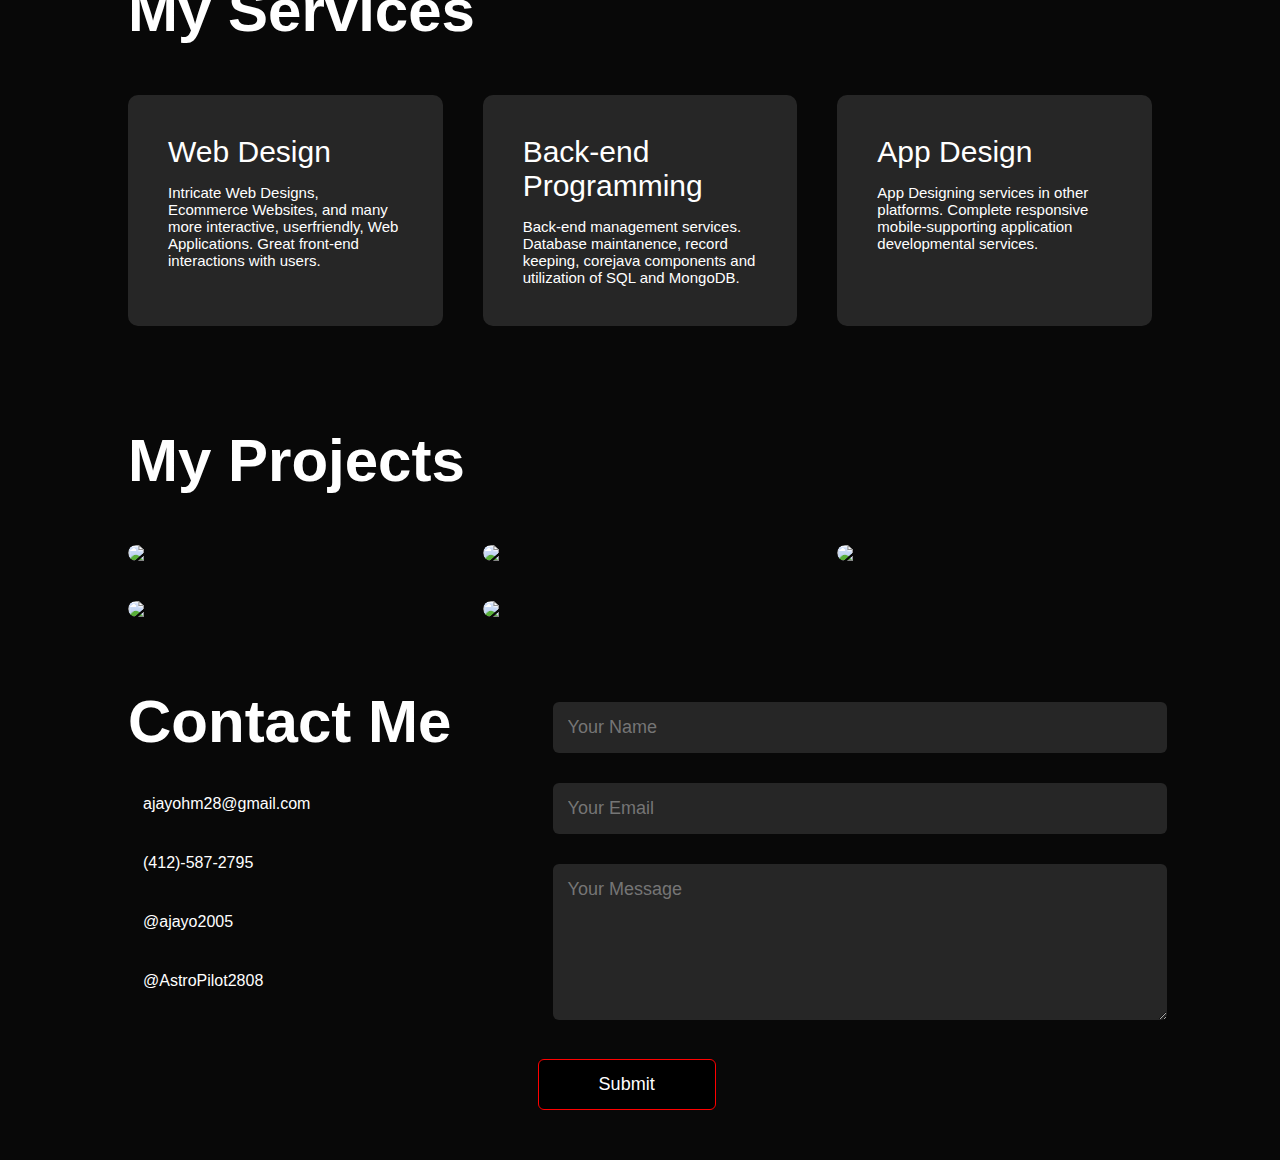
==== commit 662c7c5b: "title_update" ====
--- a/index.html
+++ b/index.html
@@ -34,7 +34,7 @@
                 <i class="fa-solid fa-bars" onclick="openmenu()"></i>
             </nav>
             <div class="header-text">
-                <p>UI/UX Designer</p>
+                <p>Systems Engineer & UI/UX Designer</p>
                 <h1>Hi, I'm <span>Ajay</span><br>From Pittsburgh, PA</h1>
             </div>
         </div>
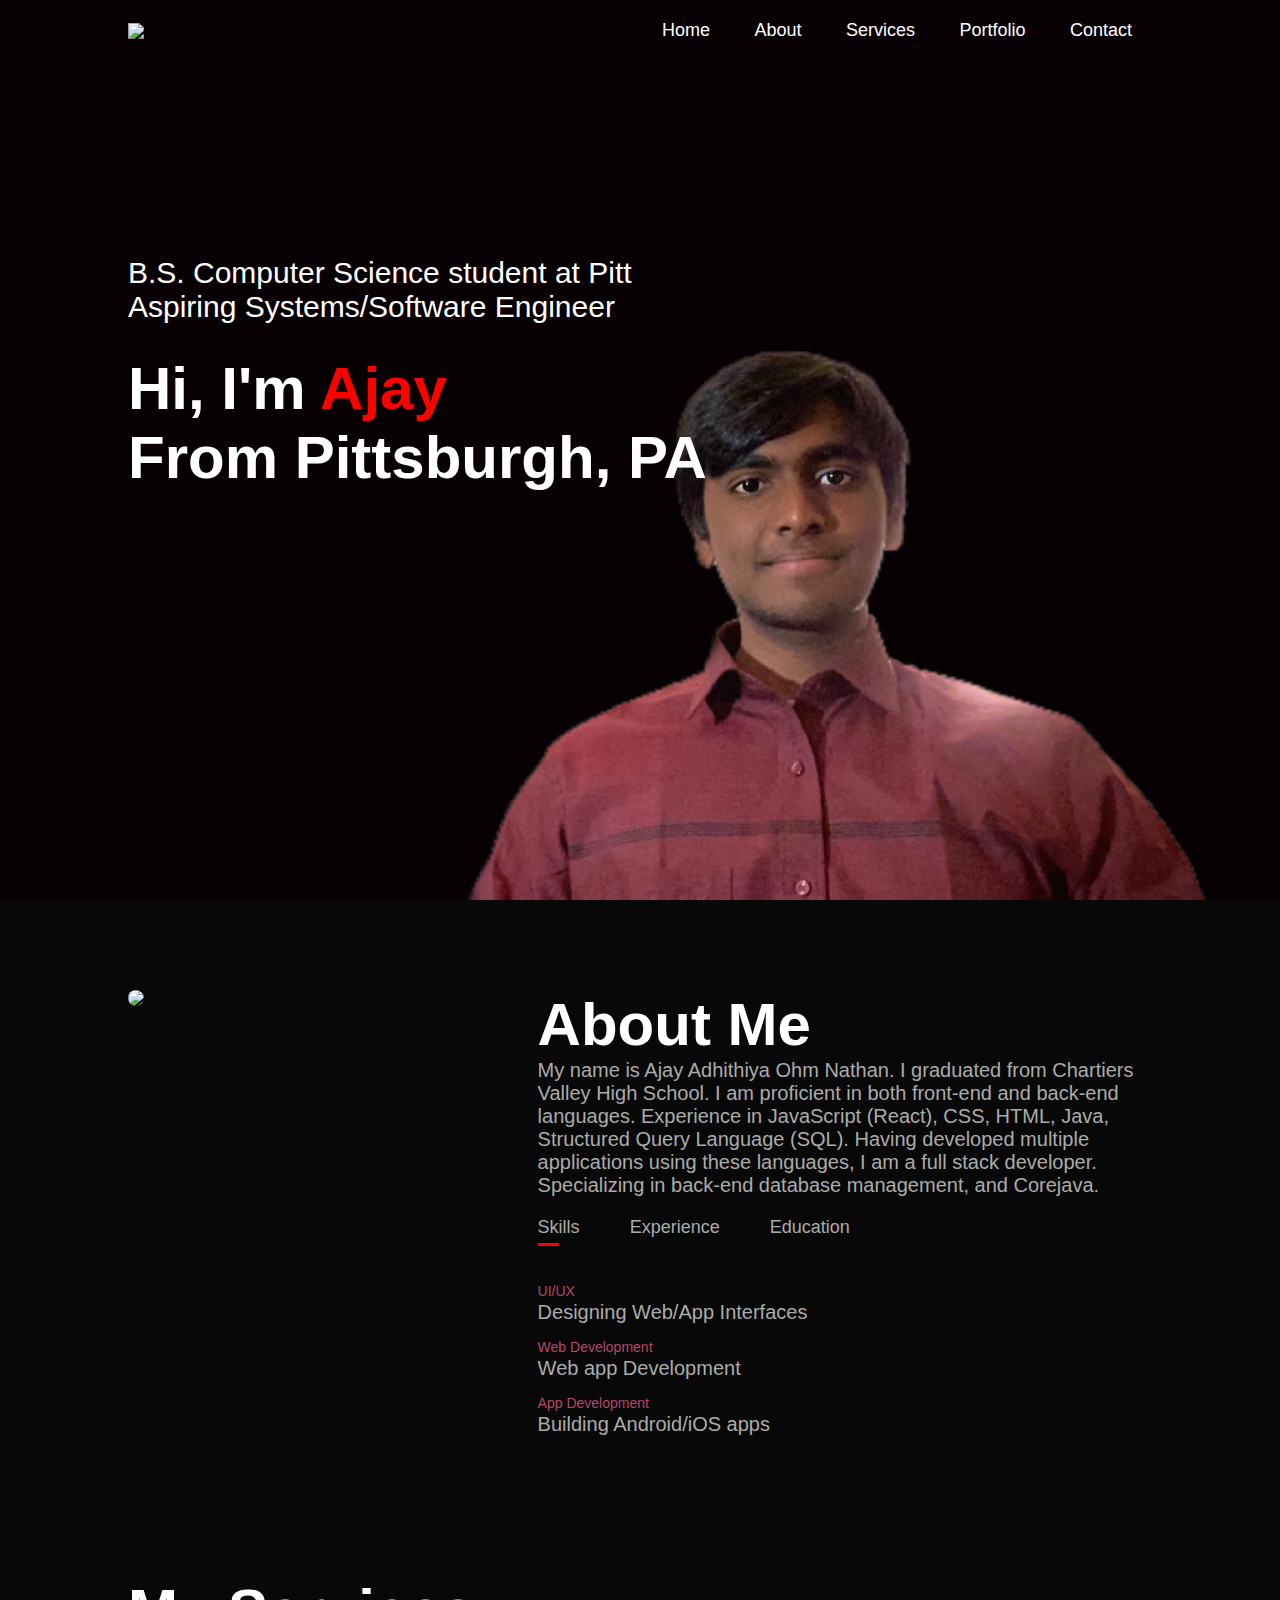
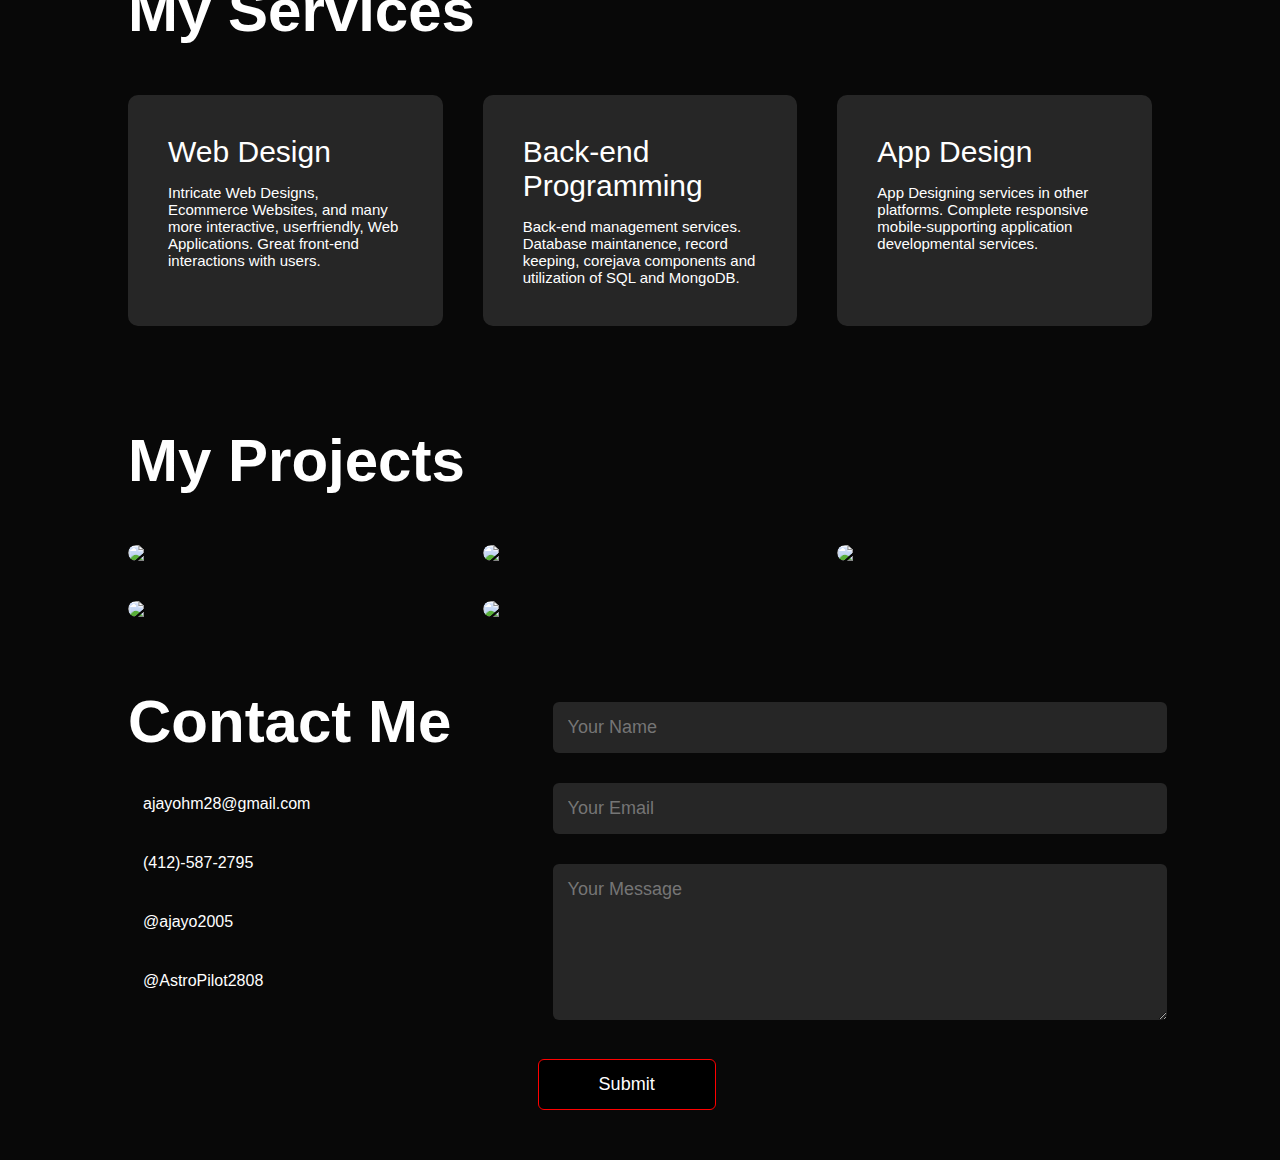
==== commit dc77c633: "Portfolio-Update" ====
--- a/index.html
+++ b/index.html
@@ -34,7 +34,8 @@
                 <i class="fa-solid fa-bars" onclick="openmenu()"></i>
             </nav>
             <div class="header-text">
-                <p>Systems Engineer & UI/UX Designer</p>
+                <p>B.S. Computer Science student at Pitt</p>
+                <p>Aspiring Systems/Software Engineer</p>
                 <h1>Hi, I'm <span>Ajay</span><br>From Pittsburgh, PA</h1>
             </div>
         </div>
@@ -70,10 +71,7 @@
                         </div>
                         <div class="tab-contents" id="experience">
                             <ul>
-                                <li><span>2022 - Present</span><br>Designing Applications and Projects self-taught!</li>
-                                <li><span>Short-Term Future</span><br>Portfolio Development with Resume Building</li>
-                                <li><span>Long-Term Future</span><br>Conduct Research and Earn Internships for Further
-                                    Experience</li>
+                                <li><span>Sept 2023 - Present</span><br>Research Study Assistant at ADMT Lab @ Pitt</li>
                             </ul>
                         </div>
                         <div class="tab-contents" id="education">
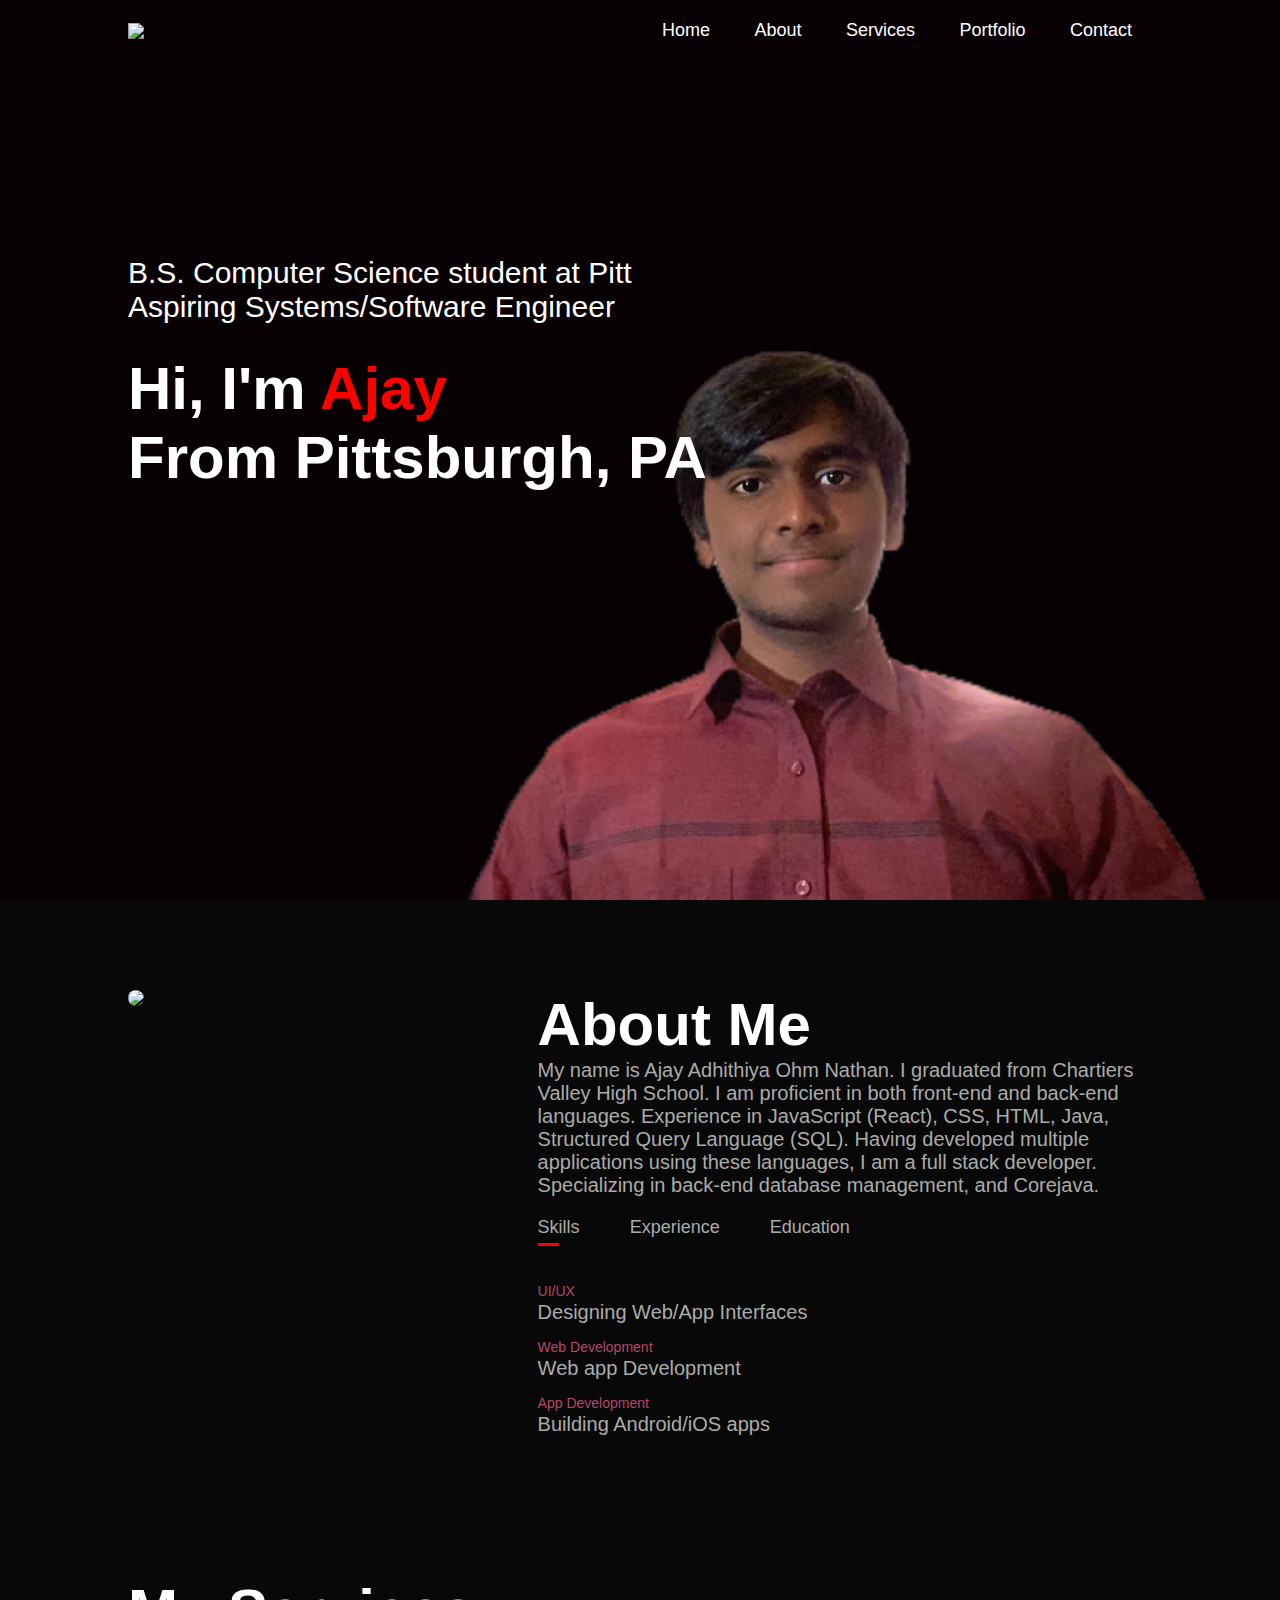
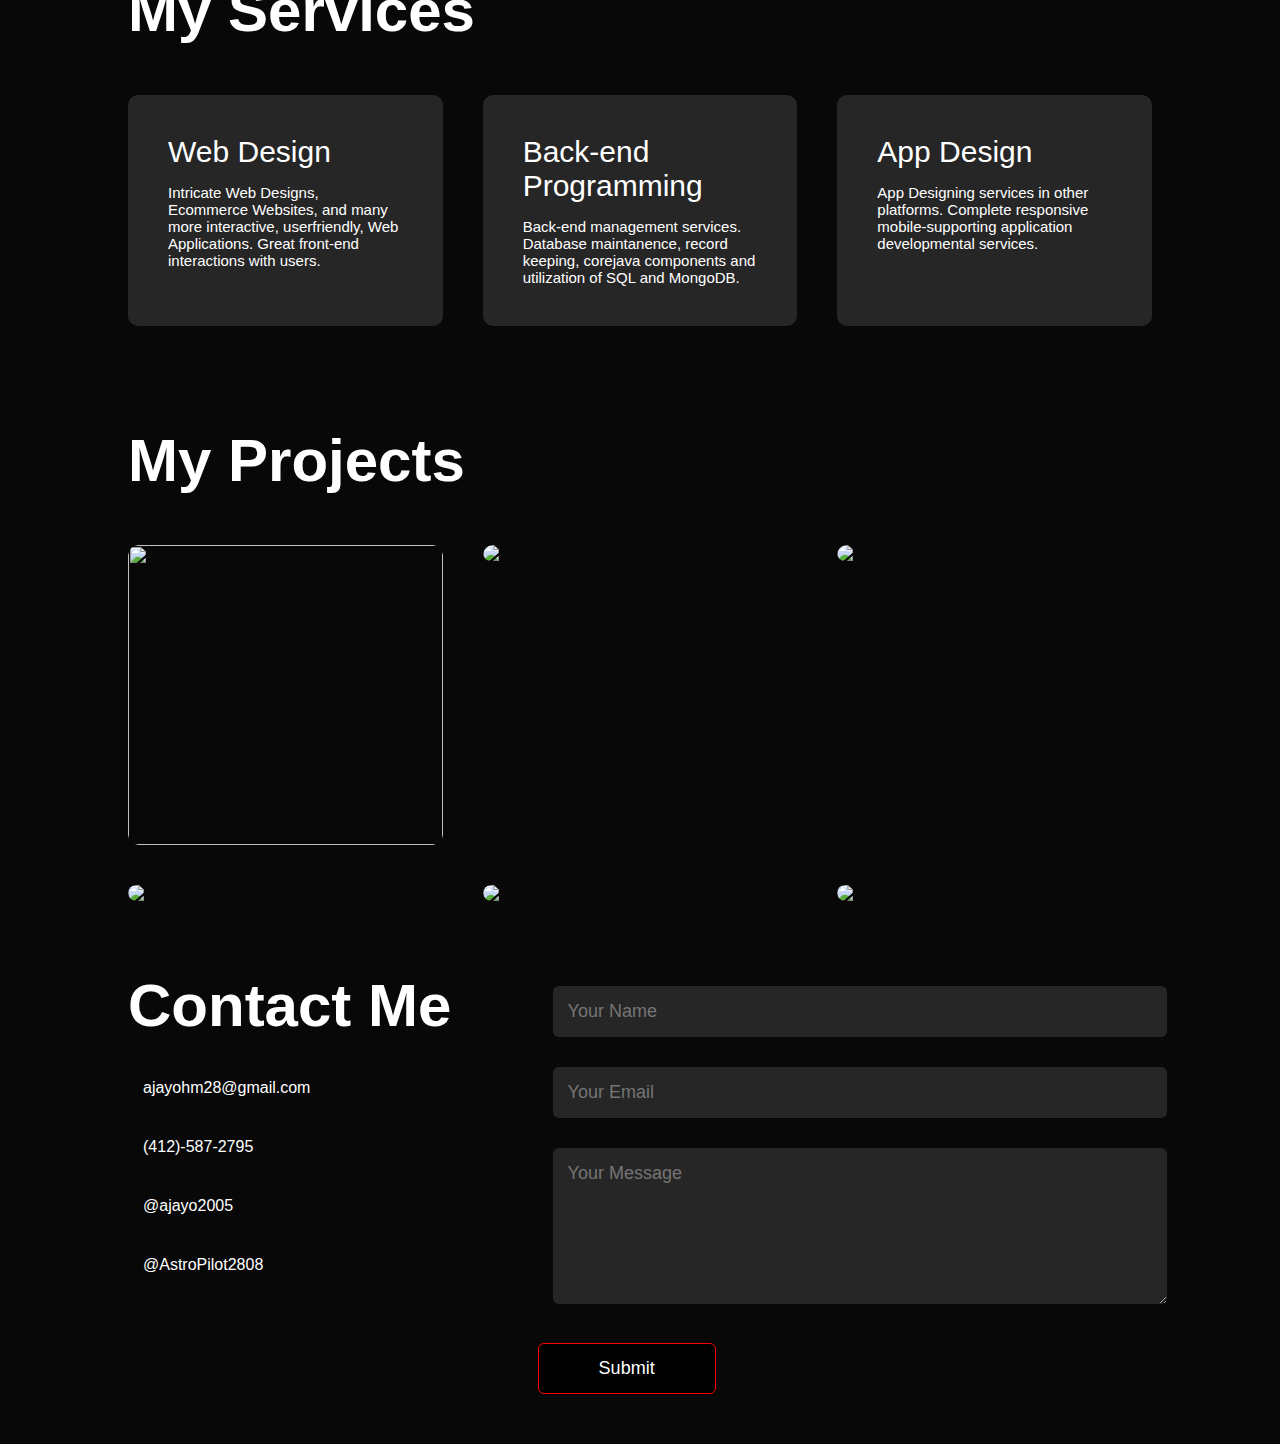
==== commit f751a576: "ClassTheory_project_3rdPlace" ====
--- a/index.html
+++ b/index.html
@@ -129,6 +129,24 @@
             <h1 class="sub-title">My Projects</h1>
             <div class="work-list">
                 <div class="work">
+                    <img src="images/SteelHacks2024DemoPic.png" width="700" height="300">
+                    <div class="layer">
+                        <h3>Class Theory</h3>
+                        <p>3rd Place Winning Project for SteelHacks 2024</p>
+                        <a href="https://github.com/Hedgy134117/steelhacks-2024" target="_blank"><i
+                                class="fas fa-external-link-alt"></i></a>
+                    </div>
+                </div>
+                <div class="work">
+                    <img src="images/weatherappfinalize.png" width="700">
+                    <div class="layer">
+                        <h3>Weather App</h3>
+                        <p>A complex react project utilizing REST APIs and includes TailWind CSS for styling.</p>
+                        <a href="https://ajaysweather.netlify.app/" target="_blank"><i
+                                class="fas fa-external-link-alt"></i></a>
+                    </div>
+                </div>
+                <div class="work">
                     <img src="images/Calculator.png" width="700">
                     <div class="layer">
                         <h3>Calculator App</h3>
@@ -146,15 +164,7 @@
                                 class="fas fa-external-link-alt"></i></a>
                     </div>
                 </div>
-                <div class="work">
-                    <img src="images/weatherappfinalize.png" width="700">
-                    <div class="layer">
-                        <h3>Weather App</h3>
-                        <p>A complex react project utilizing REST APIs and includes TailWind CSS for styling.</p>
-                        <a href="https://ajaysweather.netlify.app/" target="_blank"><i
-                                class="fas fa-external-link-alt"></i></a>
-                    </div>
-                </div>
+
                 <div class="work">
                     <img src="images/tacademy.png" width="700">
                     <div class="layer">
@@ -173,6 +183,7 @@
                                 class="fas fa-external-link-alt"></i></a>
                     </div>
                 </div>
+
             </div>
         </div>
     </div>
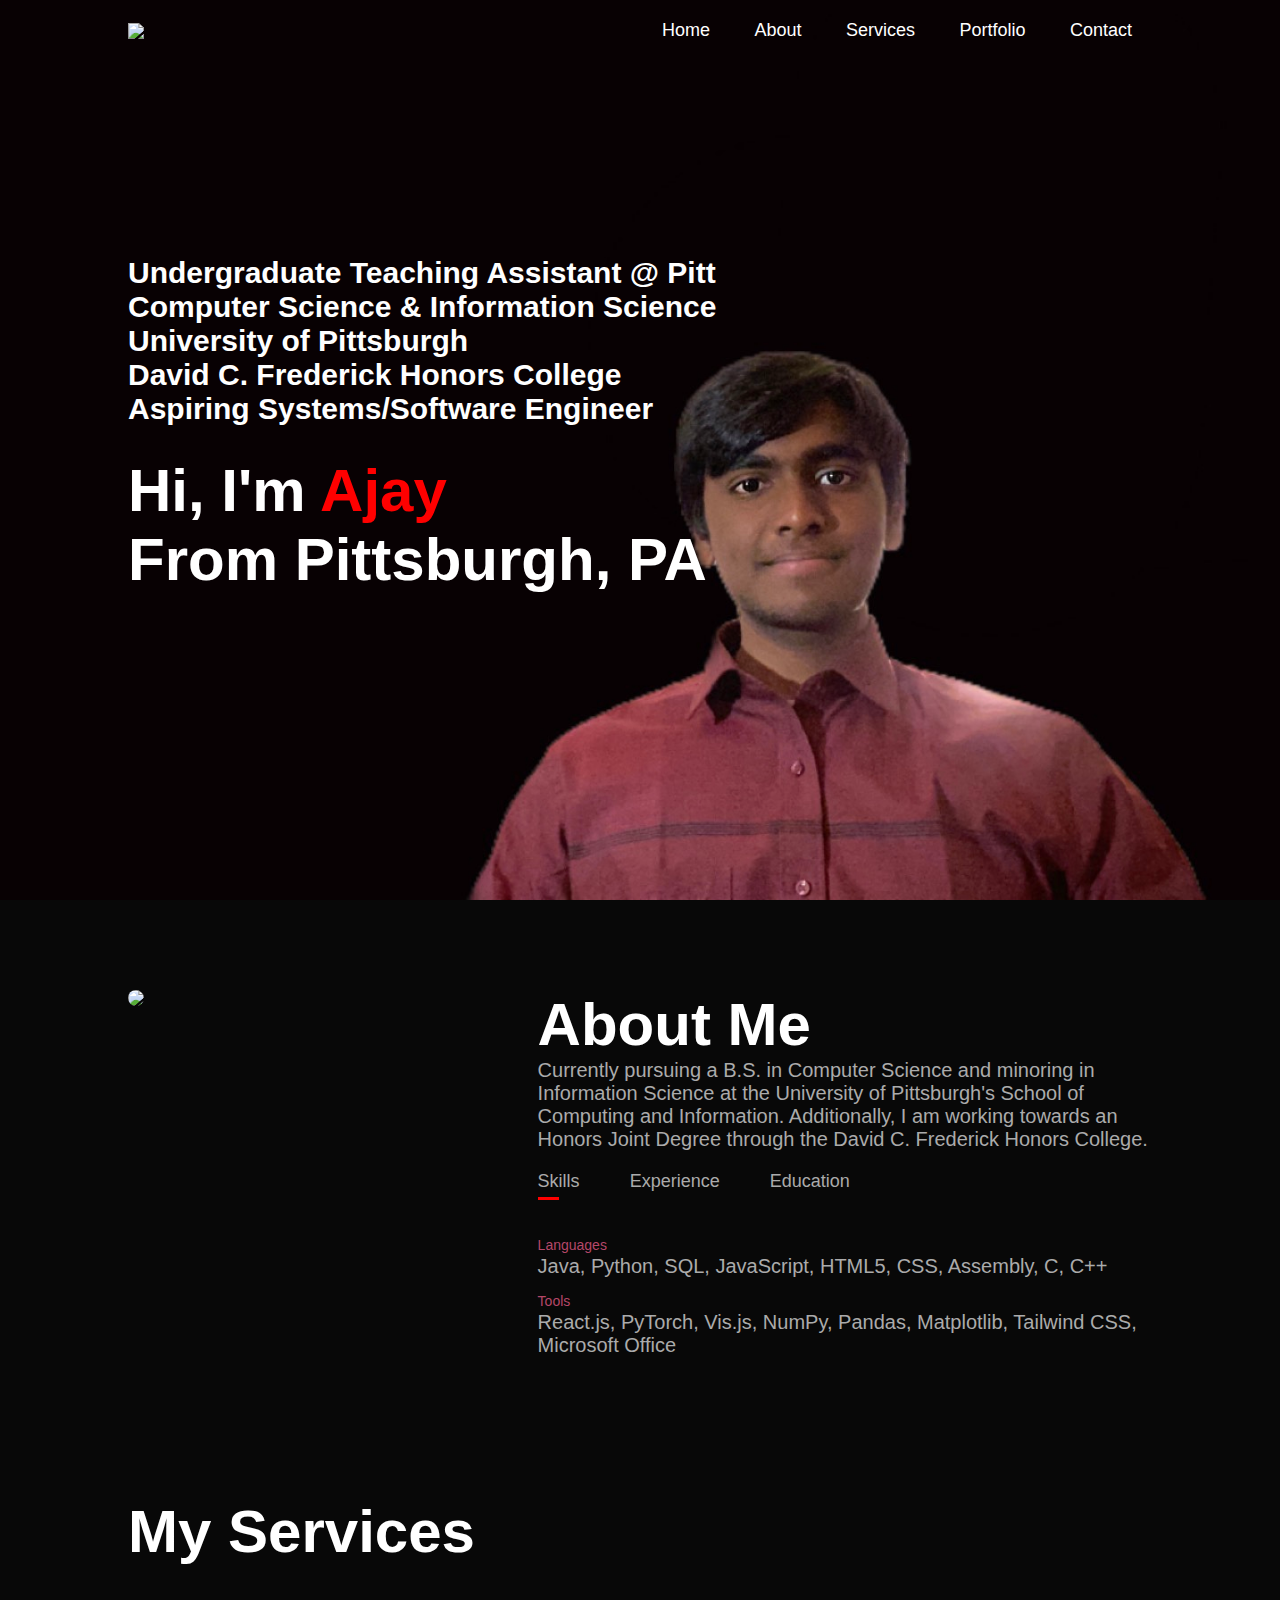
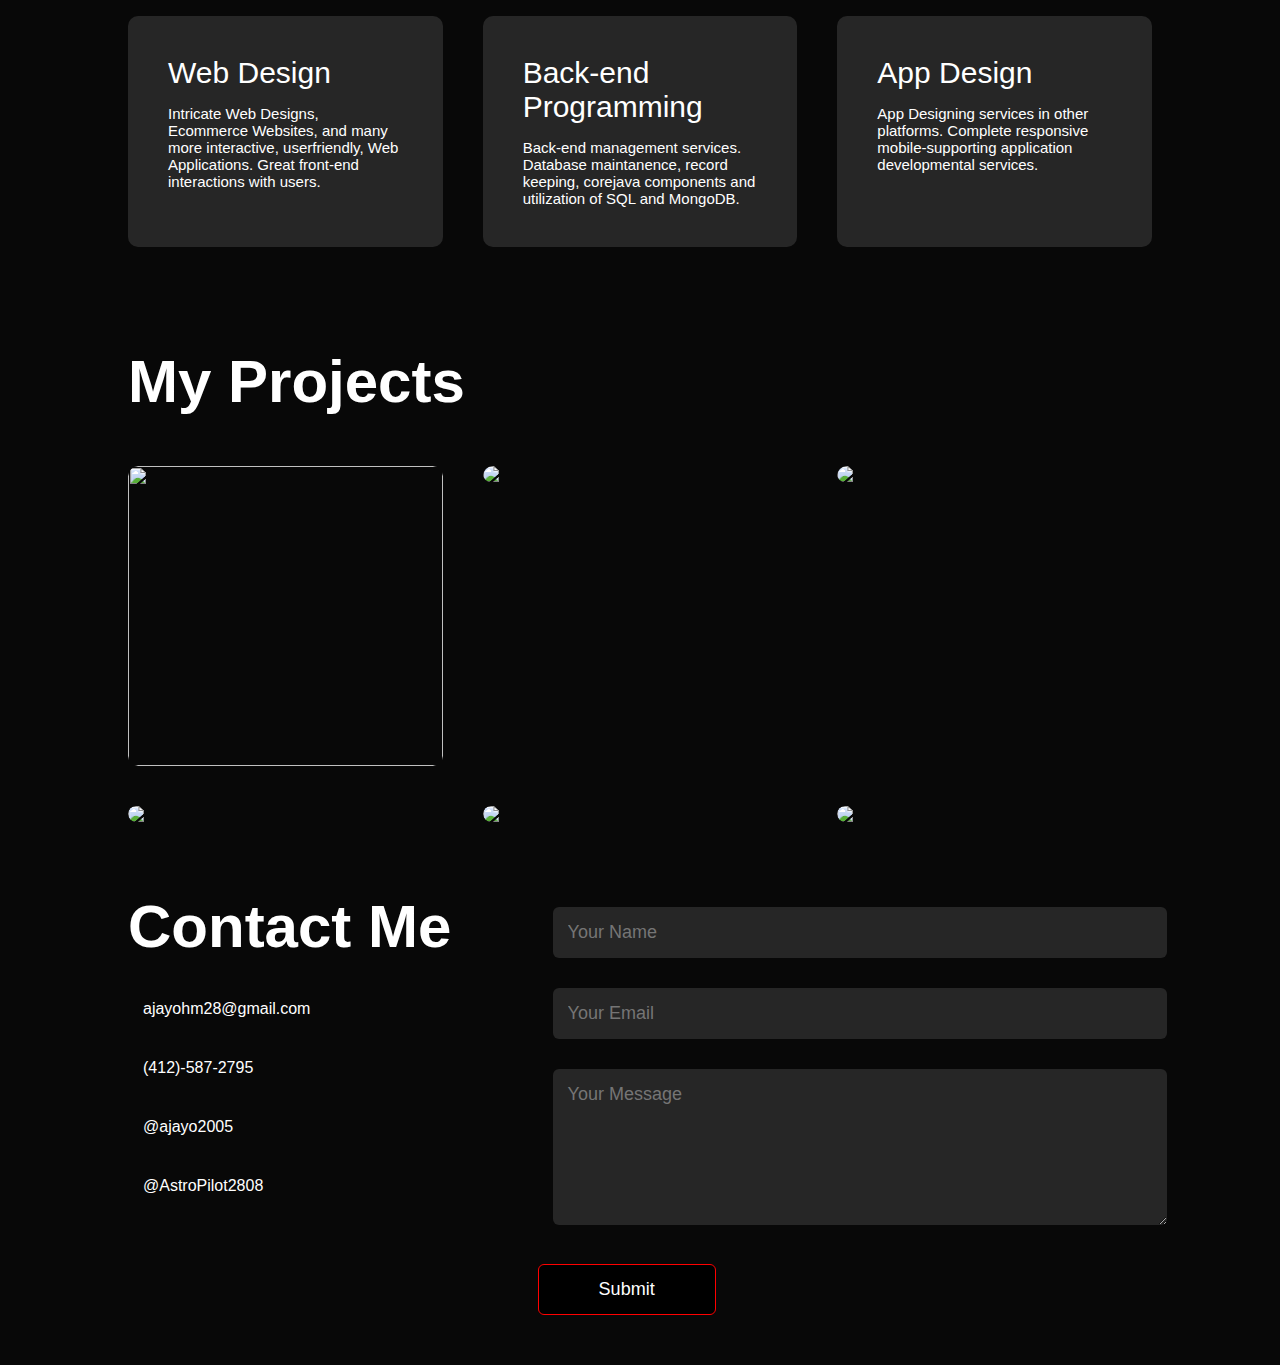
==== commit bf054060: "2024_update" ====
--- a/index.html
+++ b/index.html
@@ -34,8 +34,11 @@
                 <i class="fa-solid fa-bars" onclick="openmenu()"></i>
             </nav>
             <div class="header-text">
-                <p>B.S. Computer Science student at Pitt</p>
-                <p>Aspiring Systems/Software Engineer</p>
+                <h4>Undergraduate Teaching Assistant @ Pitt</h4>
+                <h4>Computer Science & Information Science</h4>
+                <h4>University of Pittsburgh</h4>
+                <h4>David C. Frederick Honors College</h4>
+                <h4>Aspiring Systems/Software Engineer</h4>
                 <h1>Hi, I'm <span>Ajay</span><br>From Pittsburgh, PA</h1>
             </div>
         </div>
@@ -49,12 +52,9 @@
                 </div>
                 <div class="about-col-2">
                     <h1 class="sub-title">About Me</h1>
-                    <p>My name is Ajay Adhithiya Ohm Nathan. I graduated from Chartiers Valley High School. I am
-                        proficient in both front-end and back-end
-                        languages. Experience in JavaScript (React), CSS, HTML, Java, Structured Query Language (SQL).
-                        Having developed multiple applications
-                        using these languages, I am a full stack developer. Specializing in back-end database
-                        management, and Corejava.
+                    <p>Currently pursuing a B.S. in Computer Science and minoring in Information Science at the
+                        University of Pittsburgh's School of Computing and Information. Additionally, I am working
+                        towards an Honors Joint Degree through the David C. Frederick Honors College.
                     </p>
                     <div class="tab-titles">
                         <p class="tab-links active-link" onclick="opentab('skills')">Skills</p>
@@ -64,22 +64,26 @@
                     <div>
                         <div class="tab-contents active-tab" id="skills">
                             <ul>
-                                <li><span>UI/UX</span><br>Designing Web/App Interfaces</li>
-                                <li><span>Web Development</span><br>Web app Development</li>
-                                <li><span>App Development</span><br>Building Android/iOS apps</li>
+                                <li><span>Languages</span><br>Java, Python, SQL, JavaScript, HTML5, CSS, Assembly, C,
+                                    C++</li>
+                                <li><span>Tools</span><br>React.js, PyTorch, Vis.js, NumPy, Pandas, Matplotlib, Tailwind
+                                    CSS, Microsoft Office</li>
                             </ul>
                         </div>
                         <div class="tab-contents" id="experience">
                             <ul>
-                                <li><span>Sept 2023 - Present</span><br>Research Study Assistant at ADMT Lab @ Pitt</li>
+                                <li><span>Aug 2024 – present</span><br>Undergraduate Teaching Assistant @ University
+                                    of Pittsburgh</li>
+                                <li><span>Aug 2023 – Apr 2024</span><br>Research Study Assistant @ University of
+                                    Pittsburgh ADMT Lab</li>
+                                <li><span>Jun 2021 – Aug 2023 </span><br>Librarian @ Carnegie Library of Pittsburgh -
+                                    Beechview</li>
                             </ul>
                         </div>
                         <div class="tab-contents" id="education">
                             <ul>
-                                <li><span>2020-2023</span><br>Chartiers Valley High School</li>
-                                <li><span>2023-2026</span><br>BS Computer Science from University of Pittsburgh</li>
-                                <li><span>Long-Term Future</span><br>MS Computer Science and MBA Degrees from Carngie
-                                    Mellon University</li>
+                                <li><span>Expected Graduation: April 2026</span><br>B.S. Computer Science | University
+                                    of Pittsburgh | David C. Frederick Honors College</li>
                             </ul>
                         </div>
                     </div>
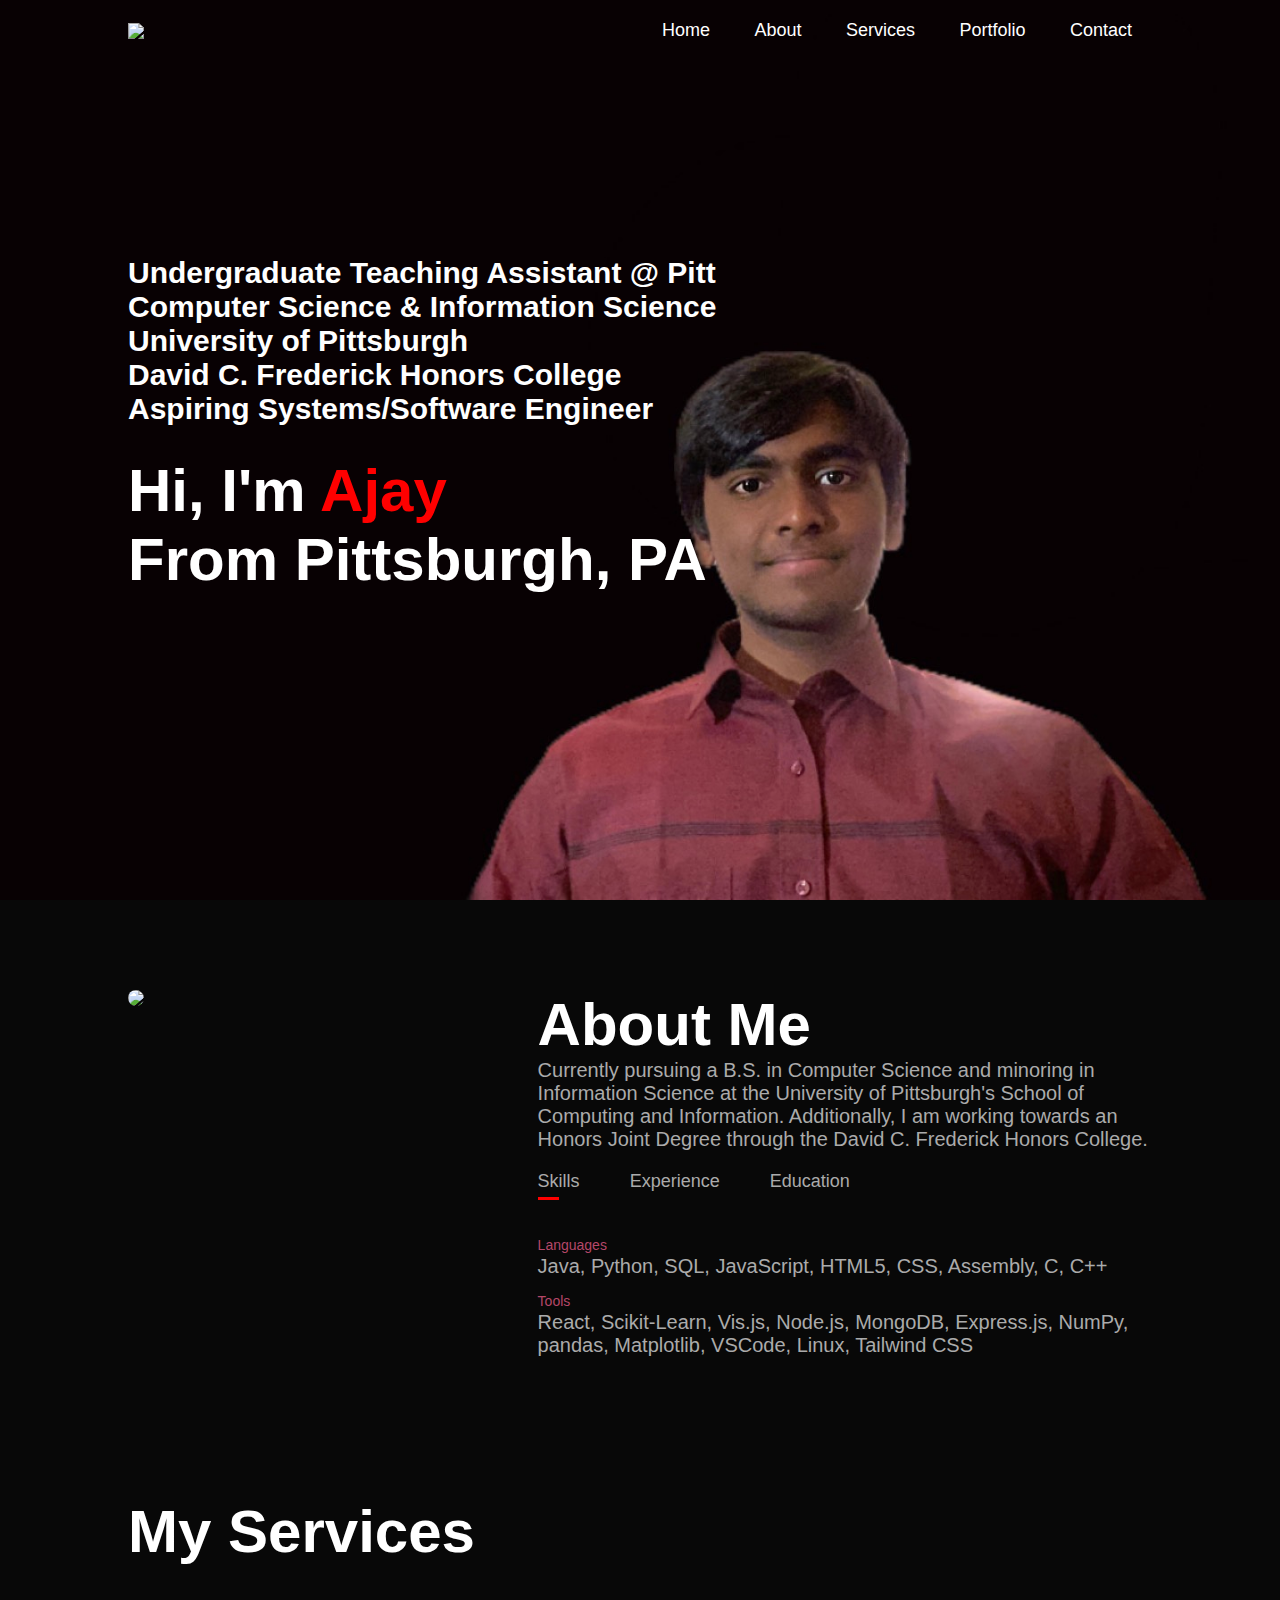
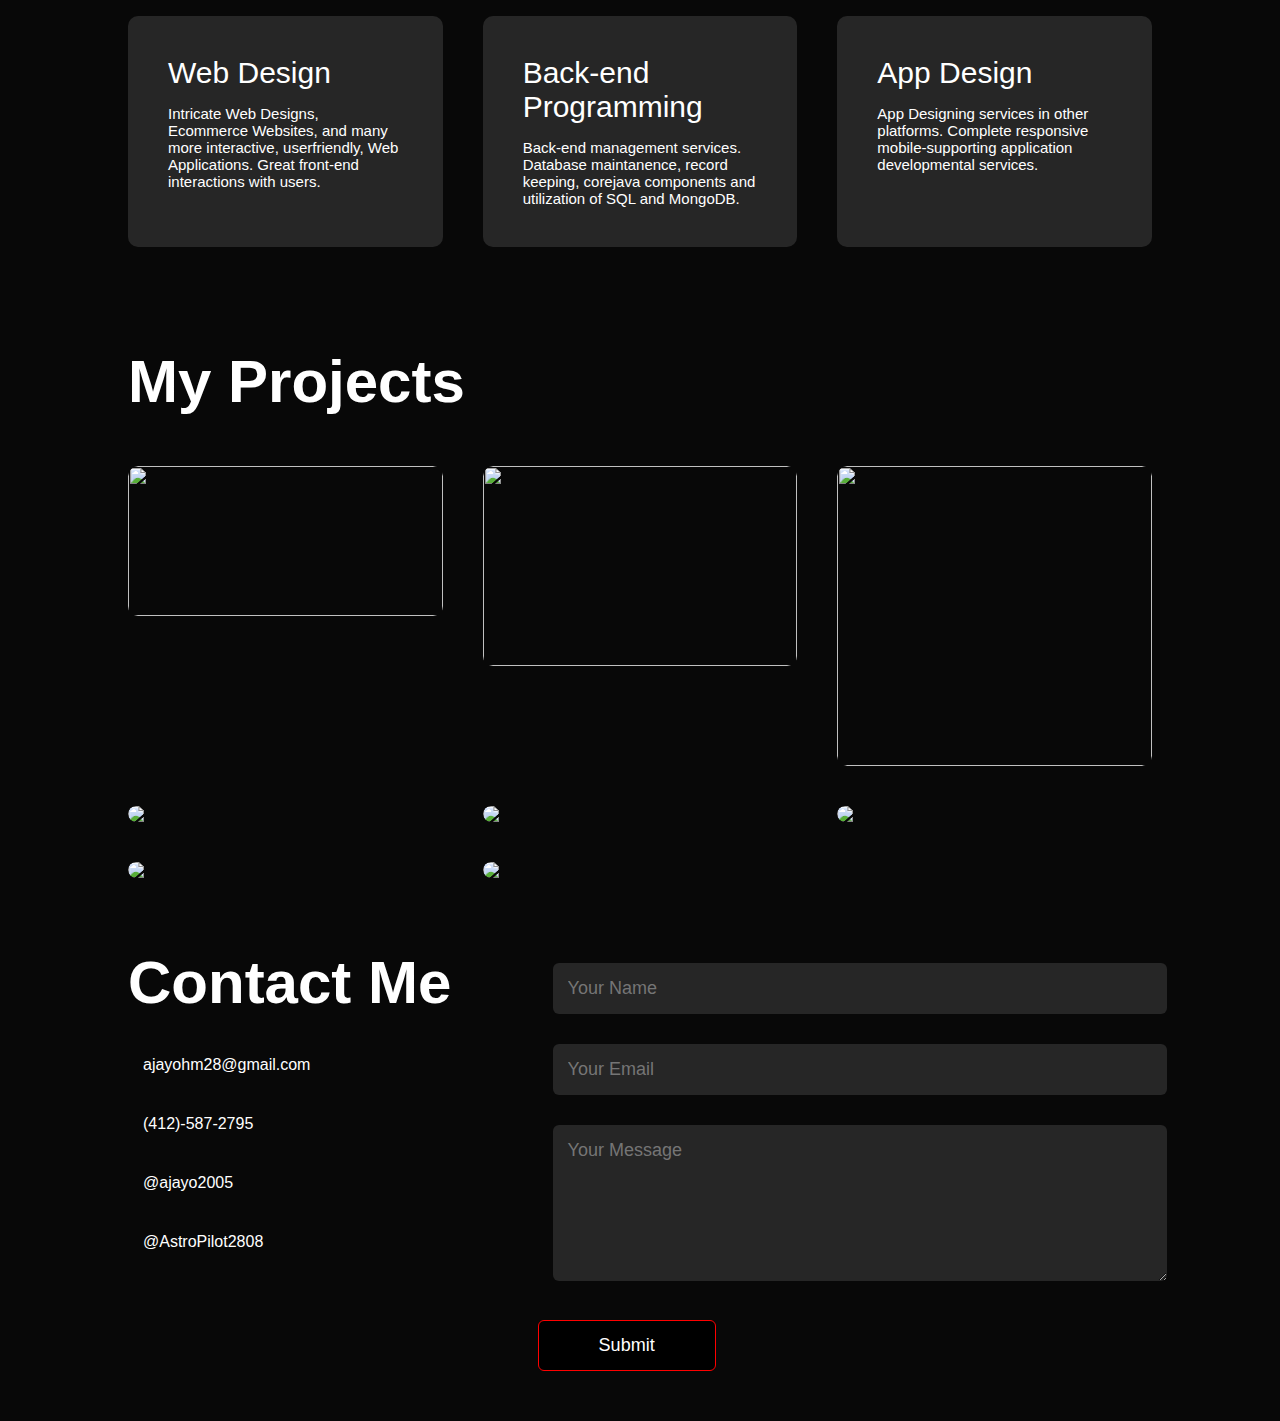
==== commit ba96f706: "projects_update" ====
--- a/index.html
+++ b/index.html
@@ -48,7 +48,7 @@
         <div class="container">
             <div class="row">
                 <div class="about-col-1">
-                    <img src="images/AboutMe.jpg">
+                    <img src="images/LinkedinProfilePic.png">
                 </div>
                 <div class="about-col-2">
                     <h1 class="sub-title">About Me</h1>
@@ -66,8 +66,7 @@
                             <ul>
                                 <li><span>Languages</span><br>Java, Python, SQL, JavaScript, HTML5, CSS, Assembly, C,
                                     C++</li>
-                                <li><span>Tools</span><br>React.js, PyTorch, Vis.js, NumPy, Pandas, Matplotlib, Tailwind
-                                    CSS, Microsoft Office</li>
+                                <li><span>Tools</span><br>React, Scikit-Learn, Vis.js, Node.js, MongoDB, Express.js, NumPy, pandas, Matplotlib, VSCode, Linux, Tailwind CSS</li>
                             </ul>
                         </div>
                         <div class="tab-contents" id="experience">
@@ -133,6 +132,24 @@
             <h1 class="sub-title">My Projects</h1>
             <div class="work-list">
                 <div class="work">
+                    <img src="images/BreastCancerDiagnosisClassifier.png" width="700" height="150">
+                    <div class="layer">
+                        <h3>Breast Cancer Diagnosis Classifier</h3>
+                        <p>Trained machine learning model for classifying breast tumors as Benign/Malignant</p>
+                        <a href="https://github.com/AstroPilot2808/BreastCancerDiagnosisClassifier" target="_blank"><i
+                                class="fas fa-external-link-alt"></i></a>
+                    </div>
+                </div>
+                <div class="work">
+                    <img src="images/Freudify.png" width="700" height="200">
+                    <div class="layer">
+                        <h3>Freudify Dream Analyzer</h3>
+                        <p>AI Dream Analyzer using Google's Gemini Nano</p>
+                        <a href="https://github.com/TanishqBansod/Freudify" target="_blank"><i
+                                class="fas fa-external-link-alt"></i></a>
+                    </div>
+                </div>
+                <div class="work">
                     <img src="images/SteelHacks2024DemoPic.png" width="700" height="300">
                     <div class="layer">
                         <h3>Class Theory</h3>
